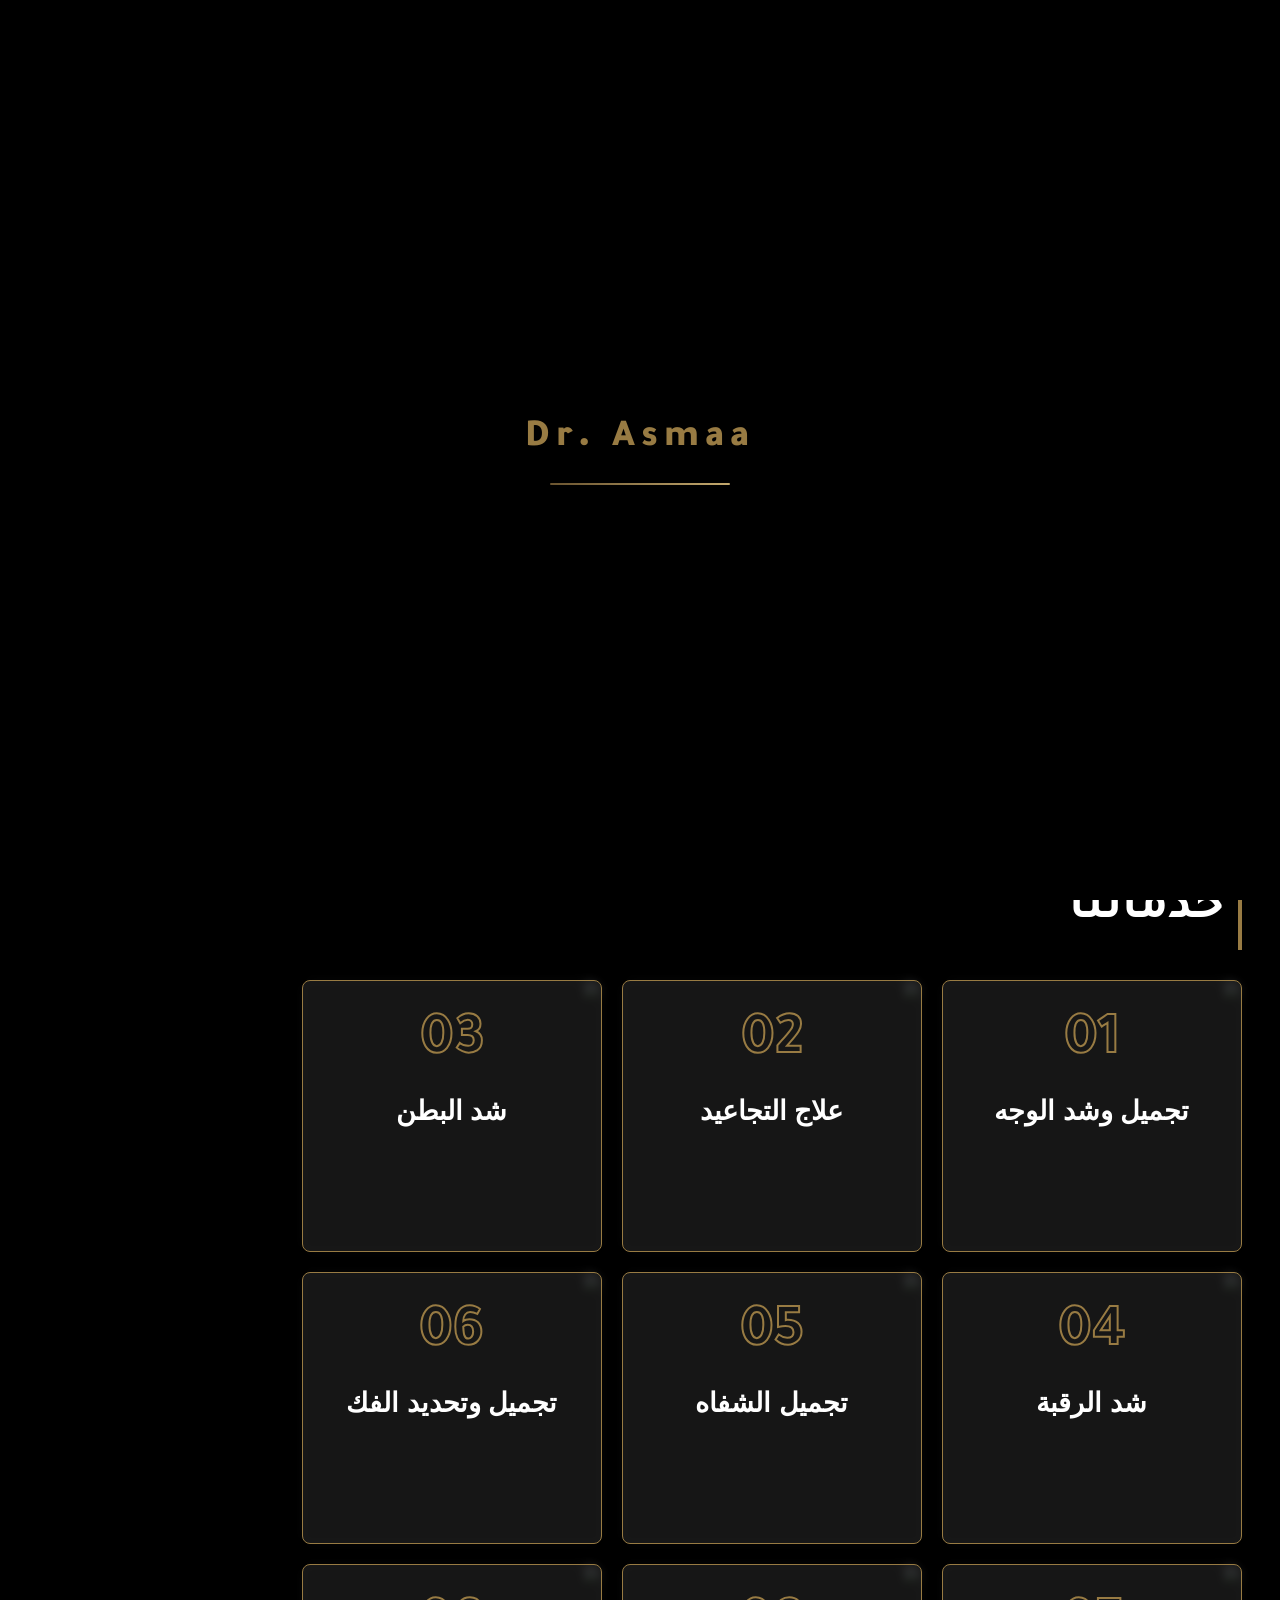
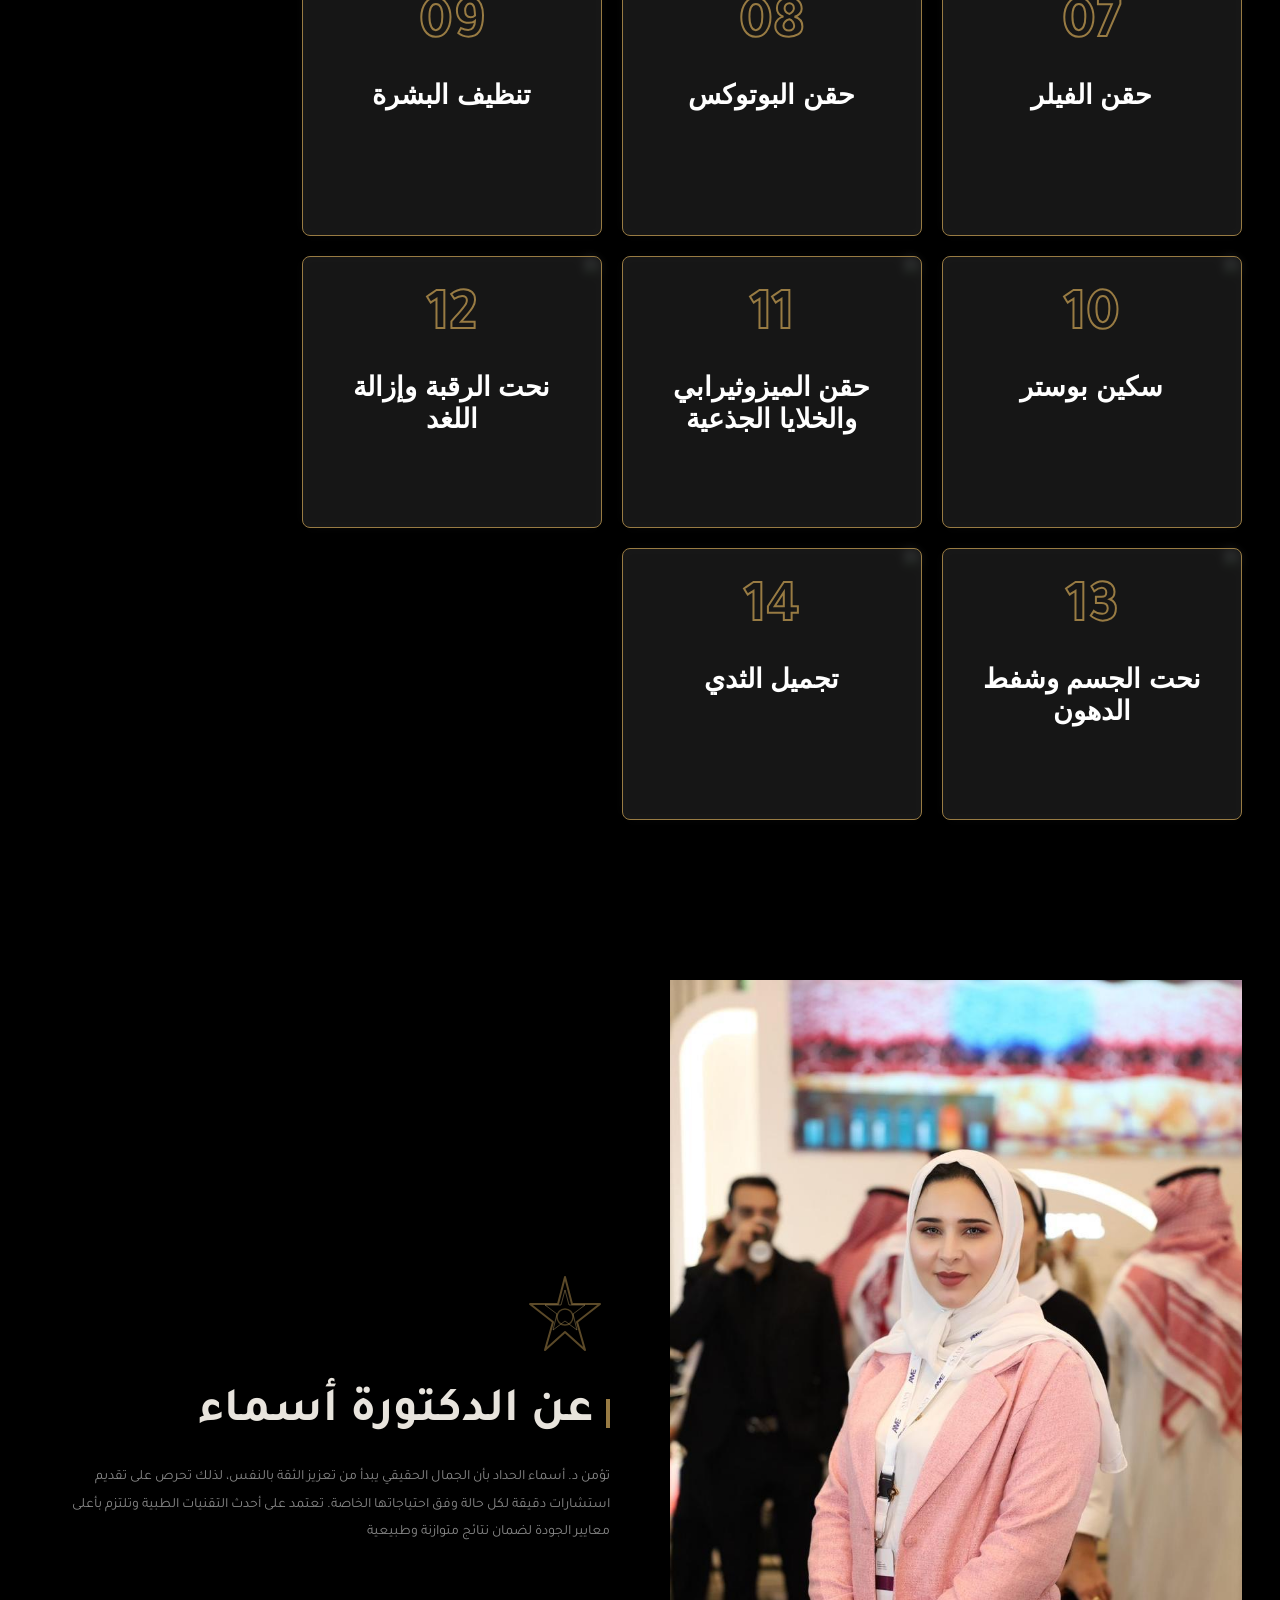
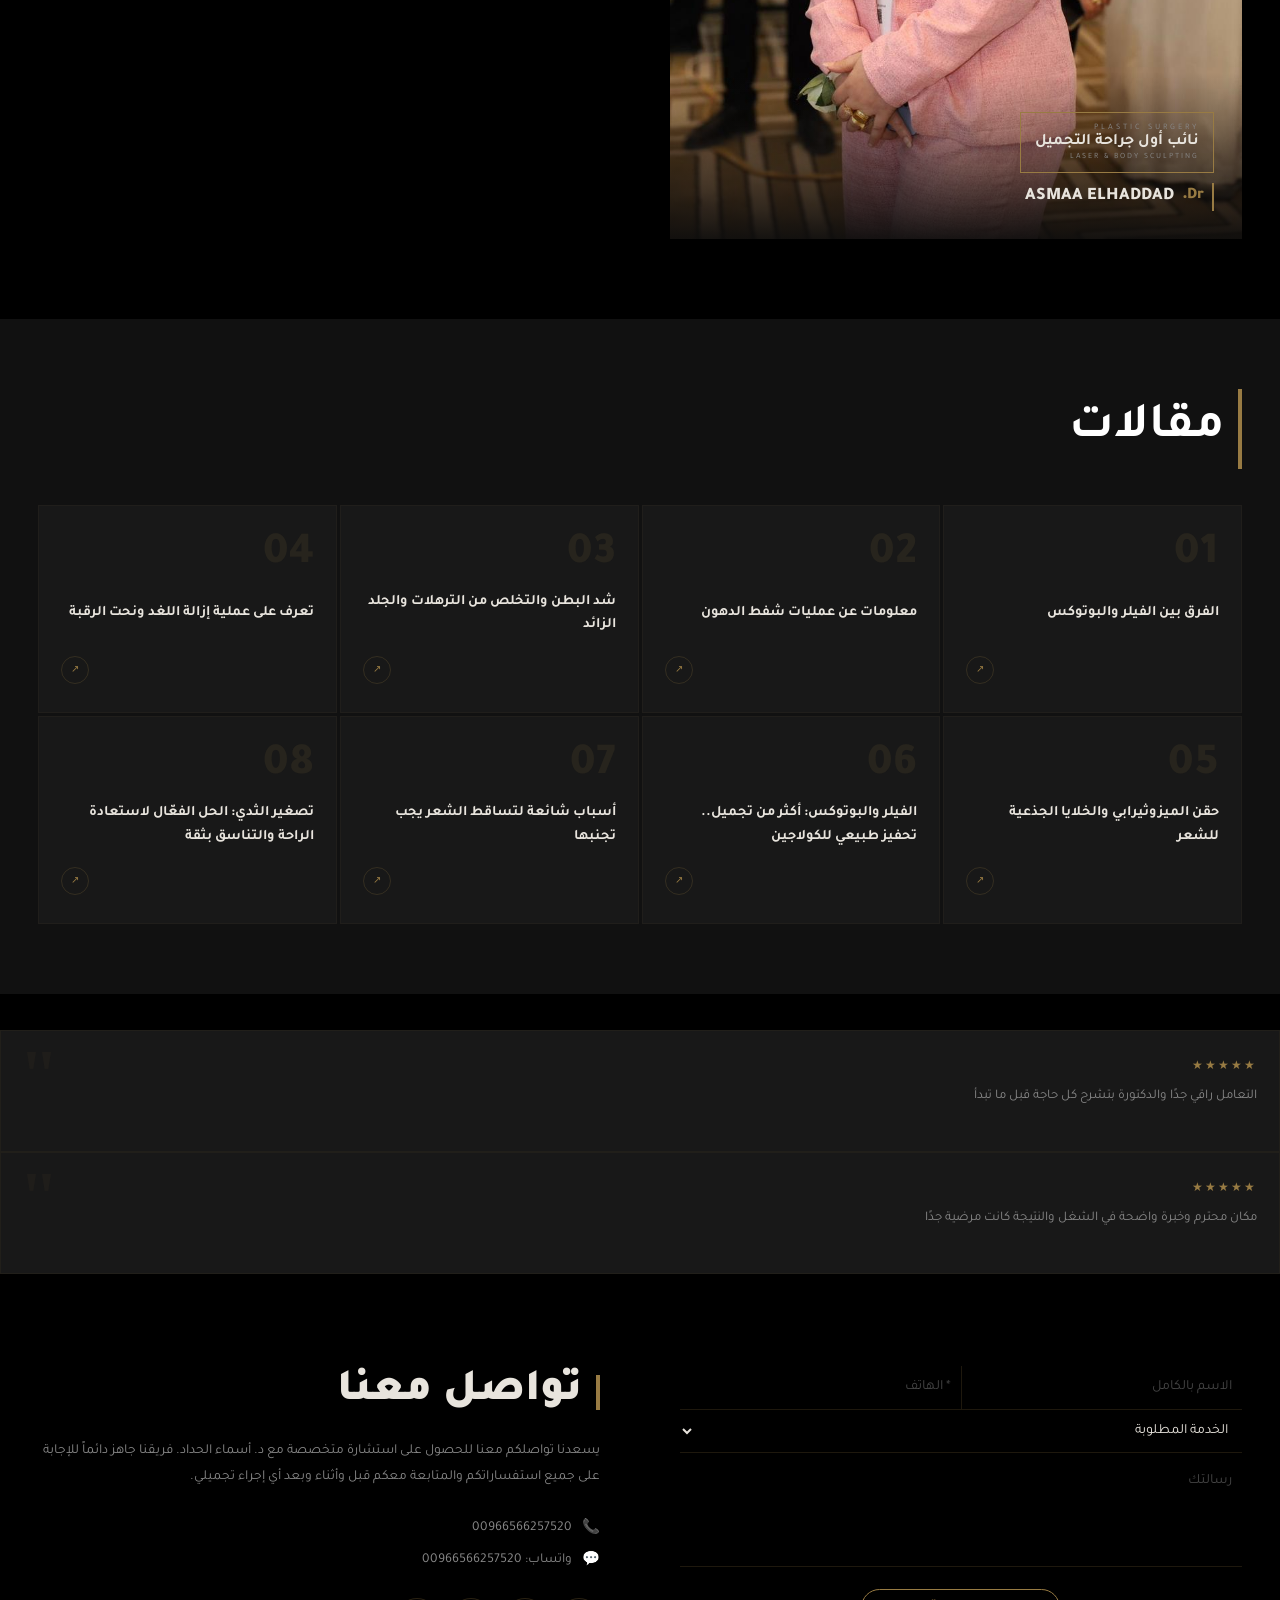
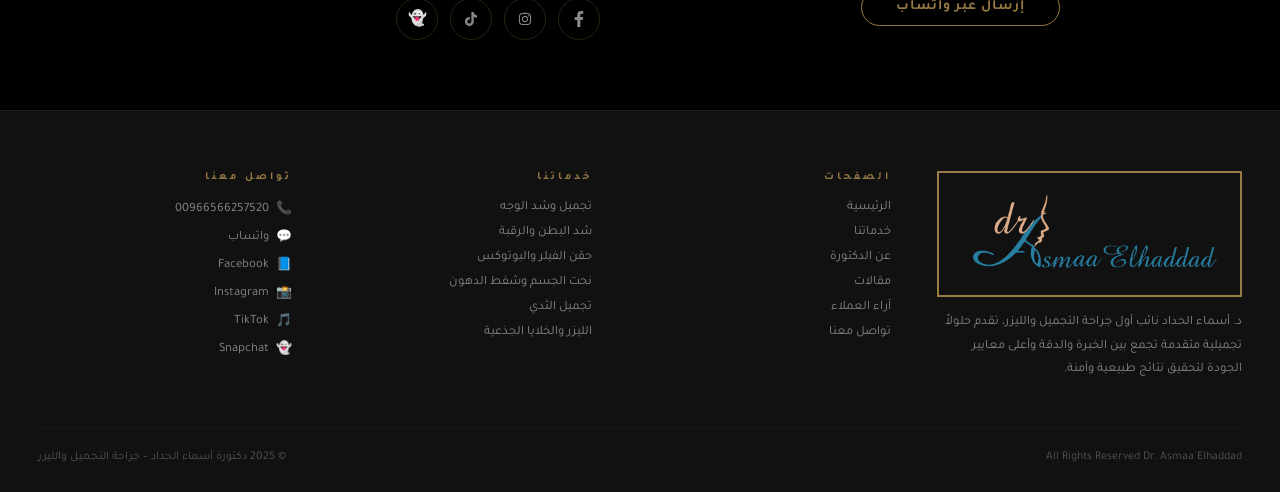
==== 2/index.html @ 7eb25da1 "h" ====
<!doctype html>
<html dir="rtl" lang="ar">
  <head>
    <meta charset="UTF-8" />
    <meta name="viewport" content="width=device-width, initial-scale=1" />
    <title>دكتورة أسماء الحداد – نائب أول جراحة التجميل والليزر</title>
    <link
      href="https://fonts.googleapis.com/css2?family=Tajawal:wght@300;400;500;700;800;900&display=swap"
      rel="stylesheet"
    />
    <link rel="stylesheet" href="style.css">
    <link rel="stylesheet" href="https://cdnjs.cloudflare.com/ajax/libs/Swiper/11.0.5/swiper-bundle.css" integrity="sha512-pmAAV1X4Nh5jA9m+jcvwJXFQvCBi3T17aZ1KWkqXr7g/O2YMvO8rfaa5ETWDuBvRq6fbDjlw4jHL44jNTScaKg==" crossorigin="anonymous" referrerpolicy="no-referrer" />
  </head>
  <body>
    <!-- PRELOADER -->
    <div id="preloader">
      <div class="pre-logo">Dr. Asmaa</div>
      <div class="pre-bar"><span></span></div>
    </div>

    <!-- CURSOR -->
    <div class="cur" id="cur"></div>
    <div class="cur-ring" id="crng"></div>

    <!-- POPUP -->
    <div class="pop-ov" id="popOv">
      <div class="pop-box">
        <button class="pop-x" id="popX">✕</button>
        <h3>تواصل معنا</h3>
        <div class="pop-form">
          <input type="text" placeholder="الاسم بالكامل *" />
          <input type="tel" placeholder="رقم الهاتف *" />
          <input type="email" placeholder="البريد الإلكتروني" />
          <select>
            <option value="" disabled selected>الخدمة المطلوبة</option>
            <option>تجميل وشد الوجه</option>
            <option>حقن الفيلر</option>
            <option>حقن البوتوكس</option>
            <option>شد البطن</option>
            <option>نحت الجسم وشفط الدهون</option>
            <option>تجميل الثدي</option>
            <option>أخرى</option>
          </select>
          <textarea placeholder="رسالتك..."></textarea>
          <button onclick="sendToWhatsApp()">إرسال عبر واتساب</button>
        </div>
      </div>
    </div>

    <!-- SIDE BUTTONS -->
    <div class="side-btns">
      <div
        class="side-btn"
        id="openPop"
        title="تواصل معنا"
        style="font-size: 1.1rem"
      >
        ✉
      </div>
      <a
        class="side-btn"
        href="https://wa.me/00966566257520"
        target="_blank"
        title="واتساب"
      >
        <svg width="18" height="18" fill="#987b43" viewBox="0 0 448 512">
          <path
            d="M380.9 97.1C339 55.1 283.2 32 223.9 32c-122.4 0-222 99.6-222 222 0 39.1 10.2 77.3 29.6 111L0 480l117.7-30.9c32.4 17.7 68.9 27 106.1 27h.1c122.3 0 224.1-99.6 224.1-222 0-59.3-25.2-115-67.1-157zm-157 341.6c-33.2 0-65.7-8.9-94-25.7l-6.7-4-69.8 18.3L72 359.2l-4.4-7c-18.5-29.4-28.2-63.3-28.2-98.2 0-101.7 82.8-184.5 184.6-184.5 49.3 0 95.6 19.2 130.4 54.1 34.8 34.9 56.2 81.2 56.1 130.5 0 101.8-84.9 184.6-186.6 184.6zm101.2-138.2c-5.5-2.8-32.8-16.2-37.9-18-5.1-1.9-8.8-2.8-12.5 2.8-3.7 5.6-14.3 18-17.6 21.8-3.2 3.7-6.5 4.2-12 1.4-32.6-16.3-54-29.1-75.5-66-5.7-9.8 5.7-9.1 16.3-30.3 1.8-3.7.9-6.9-.5-9.7-1.4-2.8-12.5-30.1-17.1-41.2-4.5-10.8-9.1-9.3-12.5-9.5-3.2-.2-6.9-.2-10.6-.2-3.7 0-9.7 1.4-14.8 6.9-5.1 5.6-19.4 19-19.4 46.3 0 27.3 19.9 53.7 22.6 57.4 2.8 3.7 39.1 59.7 94.8 83.8 35.2 15.2 49 16.5 66.6 13.9 10.7-1.6 32.8-13.4 37.4-26.4 4.6-13 4.6-24.1 3.2-26.4-1.3-2.5-5-3.9-10.5-6.6z"
          />
        </svg>
      </a>
      <a class="side-btn" href="tel:00966566257520" title="اتصل">
        <svg width="16" height="16" fill="#987b43" viewBox="0 0 512 512">
          <path
            d="M497.39 361.8l-112-48a24 24 0 0 0-28 6.9l-49.6 60.6A370.66 370.66 0 0 1 130.6 204.11l60.6-49.6a23.94 23.94 0 0 0 6.9-28l-48-112A24.16 24.16 0 0 0 122.6.61l-104 24A24 24 0 0 0 0 48c0 256.5 207.9 464 464 464a24 24 0 0 0 23.4-18.6l24-104a24.29 24.29 0 0 0-14.01-27.6z"
          />
        </svg>
      </a>
    </div>

    <!-- HEADER -->
    <header id="hdr">
      <div class="hdr-logo">
        <div style="font-size: 1.4rem; color: var(--gold); margin-left: 4px">
          ✦
        </div>
        <div class="hdr-logo-text">
     <img src="../assets/logo.png" alt="">
        </div>
      </div>
      <nav>
        <a href="#home" class="active">الرئيسية</a>
        <a href="#services">خدماتنا</a>
        <a href="#about">عن الدكتورة</a>
        <a href="#articles">مقالات</a>
        <a href="#reviews">آراء العملاء</a>
        <a href="#contact">تواصل معنا</a>
      </nav>
      <div class="hamburger" id="hbg"><span></span><span></span></div>
    </header>

    <div class="mobile-nav" id="mnav">
      <a href="#home">الرئيسية</a>
      <a href="#services">خدماتنا</a>
      <a href="#about">عن الدكتورة</a>
      <a href="#articles">مقالات</a>
      <a href="#reviews">آراء العملاء</a>
      <a href="#contact">تواصل معنا</a>
    </div>

    <!-- ══ HERO ══ -->
    <section class="hero" id="home">
      <div class="hero-watermark">Dr. Asmaa</div>
      <div class="hero-line" id="hLine">
        <svg viewBox="0 0 800 500" preserveAspectRatio="none">
          <path class="h-line" d="M800,0 L0,500" />
        </svg>
      </div>
      <div class="hero-content">
        <div class="hero-right">
          <h1>
            <span class="dr-small">دكتورة</span>
            أسماءالحداد
          </h1>
          <!-- <div class="hero-title">نائب أول جراحة التجميل والليزر</div> -->
        </div>
        <div class="hero-img-wrap">
          <div class="hero-icon">
            <!-- <img
              src="https://images.unsplash.com/photo-1559839734-2b71ea197ec2?w=500&q=80"
              alt=""
            /> -->
          </div>
        </div>
        <div class="hero-left">
          <div class="hero-bracket">
            <p>
              د. أسماء الحداد نائب أول جراحة التجميل تقدم حلول تجميلية متقدمة
              تجمع بين الخبرة والدقة. متخصصة في الليزر ونحت الجسم وعلاج الحروق
              وحقن الفيلر والبوتوكس لتحقيق نتائج طبيعية وآمنة.
            </p>
          </div>
        </div>
      </div>
      <!-- <div class="hero-svc-label">خدماتنا</div> -->
    </section>

    <!-- WAVE -->
    
    <div class="wave-sec" id="waveSec">
      <svg
        viewBox="0 0 1400 130"
        preserveAspectRatio="none"
        xmlns="http://www.w3.org/2000/svg"
      >
        <defs>
          <linearGradient id="wg" x1="0%" y1="0%" x2="100%" y2="0%">
            <stop offset="0%" stop-color="#6b5530" />
            <stop offset="50%" stop-color="#987b43" />
            <stop offset="100%" stop-color="#c4a96e" />
          </linearGradient>
        </defs>
        <path
          class="wp"
          d="M0,65 C200,15 350,115 560,65 C770,15 900,115 1120,65 C1280,25 1360,85 1400,65"
        />
      </svg>
    </div>
    <!-- ══ SERVICES ══ -->
    <section class="svc-section" id="services">
      <div style="max-width: 1300px; margin: 0 auto">
        <div class="sec-head rev">
          <h2>خدماتنا</h2>
          <div class="gold-bar4"></div>
        </div>

         
      <div class="cards">

  <div class="card">
    <div class="card-front">
      <h1>01</h1>
      <h3>تجميل وشد الوجه</h3>
    </div>
    <div class="card-back">
      <img src="https://images.unsplash.com/photo-1571019613454-1cb2f99b2d8b?w=400&q=80" class="card-back" alt="">
    </div>
  </div>

  <div class="card">
    <div class="card-front">
      <h1>02</h1>
      <h3>علاج التجاعيد</h3>
    </div>
    <div class="card-back">
      <img src="https://images.unsplash.com/photo-1571019613454-1cb2f99b2d8b?w=400&q=80" class="card-back" alt="">
    </div>
  </div>

  <div class="card">
    <div class="card-front">
      <h1>03</h1>
      <h3>شد البطن</h3>
    </div>
    <div class="card-back">
      <img src="https://images.unsplash.com/photo-1571019613454-1cb2f99b2d8b?w=400&q=80" class="card-back" alt="">
    </div>
  </div>

  <div class="card">
    <div class="card-front">
      <h1>04</h1>
      <h3>شد الرقبة</h3>
    </div>
    <div class="card-back">
      <img src="https://images.unsplash.com/photo-1571019613454-1cb2f99b2d8b?w=400&q=80"  class="card-back"alt="">
    </div>
  </div>

  <div class="card">
    <div class="card-front">
      <h1>05</h1>
      <h3>تجميل الشفاه</h3>
    </div>
    <div class="card-back">
      <img src="https://images.unsplash.com/photo-1571019613454-1cb2f99b2d8b?w=400&q=80" class="card-back" alt="">
    </div>
  </div>

  <div class="card">
    <div class="card-front">
      <h1>06</h1>
      <h3>تجميل وتحديد الفك</h3>
    </div>
    <div class="card-back">
      <img src="https://images.unsplash.com/photo-1571019613454-1cb2f99b2d8b?w=400&q=80" class="card-back" alt="">
    </div>
  </div>

  <div class="card">
    <div class="card-front">
      <h1>07</h1>
      <h3>حقن الفيلر</h3>
    </div>
    <div class="card-back">
      <img src="https://images.unsplash.com/photo-1571019613454-1cb2f99b2d8b?w=400&q=80" class="card-back" alt="">
    </div>
  </div>

  <div class="card">
    <div class="card-front">
      <h1>08</h1>
      <h3>حقن البوتوكس</h3>
    </div>
    <div class="card-back">
      <img src="https://images.unsplash.com/photo-1571019613454-1cb2f99b2d8b?w=400&q=80" class="card-back" alt="">
    </div>
  </div>

  <div class="card">
    <div class="card-front">
      <h1>09</h1>
      <h3>تنظيف البشرة</h3>
    </div>
    <div class="card-back">
      <img src="https://images.unsplash.com/photo-1571019613454-1cb2f99b2d8b?w=400&q=80" class="card-back" alt="">
    </div>
  </div>

  <div class="card">
    <div class="card-front">
      <h1>10</h1>
      <h3>سكين بوستر</h3>
    </div>
    <div class="card-back">
      <img src="https://images.unsplash.com/photo-1571019613454-1cb2f99b2d8b?w=400&q=80"  class="card-back"alt="">
    </div>
  </div>

  <div class="card">
    <div class="card-front">
      <h1>11</h1>
      <h3>حقن الميزوثيرابي والخلايا الجذعية</h3>
    </div>
    <div class="card-back">
      <img src="https://images.unsplash.com/photo-1571019613454-1cb2f99b2d8b?w=400&q=80" class="card-back" alt="">
    </div>
  </div>

  <div class="card">
    <div class="card-front">
      <h1>12</h1>
      <h3>نحت الرقبة وإزالة اللغد</h3>
    </div>
    <div class="card-back">
      <img src="https://images.unsplash.com/photo-1571019613454-1cb2f99b2d8b?w=400&q=80" class="card-back" alt="">
    </div>
  </div>

  <div class="card">
    <div class="card-front">
      <h1>13</h1>
      <h3>نحت الجسم وشفط الدهون</h3>
    </div>
    <div class="card-back">
      <img src="https://images.unsplash.com/photo-1571019613454-1cb2f99b2d8b?w=400&q=80" class="card-back" alt="">
    </div>
  </div>

  <div class="card">
    <div class="card-front">
      <h1>14</h1>
      <h3>تجميل الثدي</h3>
    </div>
    <div class="card-back">
      <img src="https://images.unsplash.com/photo-1571019613454-1cb2f99b2d8b?w=400&q=80" class="card-back" alt="">
    </div>
  </div>

</div>
      </div>
    </section>

    <!-- ══ ABOUT ══ -->
    <section class="about-sec" id="about">
      <div class="about-in">
        <div class="about-img rev-l">
          <div
            style="
              min-height: 480px;
              display: flex;
              align-items: center;
              justify-content: center;
              position: relative;
              overflow: hidden;
            "
          >
            <!-- Decorative background -->
            <img src="../assets/about.jpeg" alt="">
          </div>
          <div class="about-badge">
            <div class="about-badge-box">
              <div class="b1">PLASTIC SURGERY</div>
              <div class="b2">نائب أول جراحة التجميل</div>
              <div class="b3">LASER & BODY SCULPTING</div>
            </div>
            <div class="dr-badge">
              <div class="bar"></div>
              <div class="dr">Dr.</div>
              <div class="nm">ASMAA ELHADDAD</div>
            </div>
          </div>
        </div>

        <div class="about-r rev-r">
          <!-- Decorative beauty icon -->
          <div class="beauty-icon">
            <svg viewBox="0 0 90 90" xmlns="http://www.w3.org/2000/svg">
              <polygon
                points="45,5 52,32 80,32 57,50 65,78 45,60 25,78 33,50 10,32 38,32"
                fill="none"
                stroke="#987b43"
                stroke-width="2"
                stroke-linejoin="round"
                opacity=".6"
              />
              <polygon
                points="45,18 49,33 65,33 53,42 57,58 45,49 33,58 37,42 25,33 41,33"
                fill="none"
                stroke="#c4a96e"
                stroke-width="1"
                stroke-linejoin="round"
                opacity=".4"
              />
              <circle
                cx="45"
                cy="45"
                r="8"
                fill="none"
                stroke="#987b43"
                stroke-width="1.5"
                opacity=".5"
              />
            </svg>
          </div>
          <div class="about-head">
            <div class="bar"></div>
            <h2>عن الدكتورة أسماء</h2>
          </div>
          <p class="about-txt">
            تؤمن د. أسماء الحداد بأن الجمال الحقيقي يبدأ من تعزيز الثقة بالنفس، لذلك تحرص على تقديم استشارات دقيقة لكل حالة وفق احتياجاتها الخاصة. تعتمد على أحدث التقنيات الطبية وتلتزم بأعلى معايير الجودة لضمان نتائج متوازنة وطبيعية
          </p>
        </div>
      </div>
    </section>

    <!-- ══ ARTICLES ══ -->
    <section class="articles-sec" id="articles">
      <div class="articles-in">
        <div class="sec-head rev">
          <h2>مقالات</h2>
          <div class="gold-bar4"></div>
        </div>
        <div class="articles-grid">
          <div class="art-c rev" data-d="1">
            <div class="art-num">01</div>
            <div class="art-title">الفرق بين الفيلر والبوتوكس</div>
            <div class="art-arr"><span>↗</span></div>
          </div>

          <div class="art-c rev" data-d="2">
            <div class="art-num">02</div>
            <div class="art-title">معلومات عن عمليات شفط الدهون</div>
            <div class="art-arr"><span>↗</span></div>
          </div>

          <div class="art-c rev" data-d="3">
            <div class="art-num">03</div>
            <div class="art-title">
              شد البطن والتخلص من الترهلات والجلد الزائد
            </div>
            <div class="art-arr"><span>↗</span></div>
          </div>

          <div class="art-c rev" data-d="4">
            <div class="art-num">04</div>
            <div class="art-title">تعرف على عملية إزالة اللغد ونحت الرقبة</div>
            <div class="art-arr"><span>↗</span></div>
          </div>

          <div class="art-c rev" data-d="1">
            <div class="art-num">05</div>
            <div class="art-title">حقن الميزوثيرابي والخلايا الجذعية للشعر</div>
            <div class="art-arr"><span>↗</span></div>
          </div>

          <div class="art-c rev" data-d="2">
            <div class="art-num">06</div>
            <div class="art-title">
              الفيلر والبوتوكس: أكثر من تجميل.. تحفيز طبيعي للكولاجين
            </div>
            <div class="art-arr"><span>↗</span></div>
          </div>

          <div class="art-c rev" data-d="3">
            <div class="art-num">07</div>
            <div class="art-title">أسباب شائعة لتساقط الشعر يجب تجنبها</div>
            <div class="art-arr"><span>↗</span></div>
          </div>

          <div class="art-c rev" data-d="4">
            <div class="art-num">08</div>
            <div class="art-title">
              تصغير الثدي: الحل الفعّال لاستعادة الراحة والتناسق بثقة
            </div>
            <div class="art-arr"><span>↗</span></div>
          </div>
        </div>
      </div>
    </section>
<div class="swiper testi-slider" id="testiSl">
  <div class="swiper-wrapper">

    <div class="swiper-slide">
      <div class="testi-c">
        <div class="stars">★★★★★</div>
        <p class="testi-txt">التعامل راقي جدًا والدكتورة بتشرح كل حاجة قبل ما تبدأ</p>
      </div>
    </div>

    <div class="swiper-slide">
      <div class="testi-c">
        <div class="stars">★★★★★</div>
        <p class="testi-txt">مكان محترم وخبرة واضحة في الشغل والنتيجة كانت مرضية جدًا</p>
      </div>
    </div>

    <!-- بقية الـ slides نفس الـ pattern -->

  </div>

  <!-- Dots بتاعت Swiper بدل الـ dots اليدوية -->
  <div class="swiper-pagination testi-dots"></div>
</div>

    <!-- ══ TESTIMONIALS ══ -->
    <!-- <section class="testi-sec" id="reviews">
      <div class="testi-wrap">
        <div class="sec-head rev">
          <h2>آراء العملاء</h2>
          <div class="gold-bar4"></div>
        </div>
        <div class="testi-slider" id="testiSl">
          <div class="testi-c">
            <div class="stars">★★★★★</div>
            <p class="testi-txt">
              التعامل راقي جدًا والدكتورة بتشرح كل حاجة قبل ما تبدأ
            </p>
          </div>

          <div class="testi-c">
            <div class="stars">★★★★★</div>
            <p class="testi-txt">
              مكان محترم وخبرة واضحة في الشغل والنتيجة كانت مرضية جدًا
            </p>
          </div>

          <div class="testi-c">
            <div class="stars">★★★★★</div>
            <p class="testi-txt">
              فريق العمل متعاون جدًا والمتابعة بعد الجلسة كانت ممتازة
            </p>
          </div>

          <div class="testi-c">
            <div class="stars">★★★★★</div>
            <p class="testi-txt">
              أمان وثقة كبيرة أثناء الإجراء وده فرق معايا جدًا
            </p>
          </div>

          <div class="testi-c">
            <div class="stars">★★★★★</div>
            <p class="testi-txt">
              من أفضل الأماكن اللي جربتها من ناحية النظافة والاهتمام بالتفاصيل
            </p>
          </div>

          <div class="testi-c">
            <div class="stars">★★★★★</div>
            <p class="testi-txt">
              كنت متوترة بالبداية، بس الدكتورة طمنتني وفعلاً النتيجة طلعت أحلى
              مما توقعت
            </p>
          </div>

          <div class="testi-c">
            <div class="stars">★★★★★</div>
            <p class="testi-txt">
              اهتمامهم بالتفاصيل الصغيرة، حتى بعد الجلسة تابعوا معي
            </p>
          </div>

          <div class="testi-c">
            <div class="stars">★★★★★</div>
            <p class="testi-txt">
              شفط الدهون فرق معايا في شكل جسمي وثقتي بنفسي
            </p>
          </div>

          <div class="testi-c">
            <div class="stars">★★★★★</div>
            <p class="testi-txt">الدكتورة شاطرة جدا وتهتم بادق التفاصيل</p>
          </div>

          <div class="testi-c">
            <div class="stars">★★★★★</div>
            <p class="testi-txt">
              اشكر دكتورة اسماء وفريقها واتمنى لهم النجاح والتوفيق
            </p>
          </div>

          <div class="testi-c">
            <div class="stars">★★★★★</div>
            <p class="testi-txt">أفضل عيادة تجميل في السعودية</p>
          </div>

          <div class="testi-c">
            <div class="stars">★★★★★</div>
            <p class="testi-txt">
              كنت اخاف من حقن الفيلر لكن الدكتورة ممتاز كل شي اكثر من رائع
            </p>
          </div>

          <div class="testi-c">
            <div class="stars">★★★★★</div>
            <p class="testi-txt">
              شكرا جدا لاختى الدكتورة أسماء واتمنى لها مزيدا من النجاح والتقدم
            </p>
          </div>

          <div class="testi-c">
            <div class="stars">★★★★★</div>
            <p class="testi-txt">
              سويت شد وجه وعلاج تجاعيد، والنتيجة كانت مره طبيعية ووجهي صار مشدود
              بدون مبالغة
            </p>
          </div>

          <div class="testi-c">
            <div class="stars">★★★★★</div>
            <p class="testi-txt">
              شد الرقبة عطاني مظهر أصغر بالعمر بشكل ملحوظ شكرا دكتوره
            </p>
          </div>

          <div class="testi-c">
            <div class="stars">★★★★★</div>
            <p class="testi-txt">
              أكثر شيء عجبني إنهم يركزون على النتيجة الطبيعية
            </p>
          </div>
        </div>
        <div class="testi-dots">
          <div class="dot on"></div>
          <div class="dot"></div>
          <div class="dot"></div>
          <div class="dot"></div>
          <div class="dot"></div>
        </div>
      </div>
    </section> -->

    <!-- ══ CONTACT ══ -->
    <section class="contact-sec" id="contact">
      <div class="contact-in">
        <!-- Form -->
        <div class="rev-l">
          <div class="cf">
            <div class="cf-row">
              <div
                class="cf-f"
                style="border-left: 1px solid rgba(152, 123, 67, 0.2)"
              >
                <input type="text" id="cfName" placeholder="الاسم بالكامل" />
              </div>
              <div class="cf-f">
                <input type="tel" id="cfPhone" placeholder="الهاتف *" />
              </div>
            </div>
            <div class="cf-f full">
              <select id="cfService">
                <option value="" disabled selected>الخدمة المطلوبة</option>
                <option>تجميل وشد الوجه</option>
                <option>علاج التجاعيد</option>
                <option>شد البطن</option>
                <option>شد الرقبة</option>
                <option>تجميل الشفاه</option>
                <option>تجميل وتحديد الفك</option>
                <option>حقن الفيلر</option>
                <option>حقن البوتوكس</option>
                <option>تنظيف البشرة / سكين بوستر</option>
                <option>حقن الميزوثيرابي والخلايا الجذعية</option>
                <option>نحت الرقبة وإزالة اللغد</option>
                <option>نحت الجسم وشفط الدهون</option>
                <option>تجميل الثدي</option>
                <option>أخرى</option>
              </select>
            </div>
            <div class="cf-f full" style="padding: 14px 0">
              <textarea id="cfMsg" placeholder="رسالتك"></textarea>
            </div>
            <div class="cf-submit">
              <button class="cf-btn" onclick="sendToWhatsApp()">
                إرسال عبر واتساب
              </button>
            </div>
          </div>
        </div>

        <!-- Info -->
        <div class="contact-r rev-r">
          <h2>
            <span class="bar"></span>
            تواصل معنا
          </h2>
          <p>
            يسعدنا تواصلكم معنا للحصول على استشارة متخصصة مع د. أسماء الحداد.
            فريقنا جاهز دائماً للإجابة على جميع استفساراتكم والمتابعة معكم قبل
            وأثناء وبعد أي إجراء تجميلي.
          </p>
          <div class="contact-info">
            <div class="contact-info-item">
              <span class="ci-icon">📞</span>
              <a href="tel:00966566257520" style="color: var(--muted)"
                >00966566257520</a
              >
            </div>
            <div class="contact-info-item">
              <span class="ci-icon">💬</span>
              <a
                href="https://wa.me/00966566257520"
                target="_blank"
                style="color: var(--muted)"
                >واتساب: 00966566257520</a
              >
            </div>
          </div>
          <div class="soc-circles">
            <!-- Facebook -->
            <a
              class="soc"
              href="https://www.facebook.com/DrAsmaaElhaddad"
              target="_blank"
              title="Facebook"
            >
              <svg
                width="10"
                height="16"
                fill="currentColor"
                viewBox="0 0 320 512"
              >
                <path
                  d="M279.14 288l14.22-92.66h-88.91v-60.13c0-25.35 12.42-50.06 52.24-50.06h40.42V6.26S260.43 0 225.36 0c-73.22 0-121.08 44.38-121.08 124.72v70.62H22.89V288h81.39v224h100.17V288z"
                />
              </svg>
            </a>
            <!-- Instagram -->
            <a
              class="soc"
              href="https://www.instagram.com/dr.asmaaelhaddad/"
              target="_blank"
              title="Instagram"
            >
              <svg
                width="14"
                height="14"
                fill="currentColor"
                viewBox="0 0 448 512"
              >
                <path
                  d="M224.1 141c-63.6 0-114.9 51.3-114.9 114.9s51.3 114.9 114.9 114.9S339 319.5 339 255.9 287.7 141 224.1 141zm0 189.6c-41.1 0-74.7-33.5-74.7-74.7s33.5-74.7 74.7-74.7 74.7 33.5 74.7 74.7-33.6 74.7-74.7 74.7zm146.4-194.3c0 14.9-12 26.8-26.8 26.8-14.9 0-26.8-12-26.8-26.8s12-26.8 26.8-26.8 26.8 12 26.8 26.8zm76.1 27.2c-1.7-35.9-9.9-67.7-36.2-93.9-26.2-26.2-58-34.4-93.9-36.2-37-2.1-147.9-2.1-184.9 0-35.8 1.7-67.6 9.9-93.9 36.1s-34.4 58-36.2 93.9c-2.1 37-2.1 147.9 0 184.9 1.7 35.9 9.9 67.7 36.2 93.9s58 34.4 93.9 36.2c37 2.1 147.9 2.1 184.9 0 35.9-1.7 67.7-9.9 93.9-36.2 26.2-26.2 34.4-58 36.2-93.9 2.1-37 2.1-147.8 0-184.8zM398.8 388c-7.8 19.6-22.9 34.7-42.6 42.6-29.5 11.7-99.5 9-132.1 9s-102.7 2.6-132.1-9c-19.6-7.8-34.7-22.9-42.6-42.6-11.7-29.5-9-99.5-9-132.1s-2.6-102.7 9-132.1c7.8-19.6 22.9-34.7 42.6-42.6 29.5-11.7 99.5-9 132.1-9s102.7-2.6 132.1 9c19.6 7.8 34.7 22.9 42.6 42.6 11.7 29.5 9 99.5 9 132.1s2.7 102.7-9 132.1z"
                />
              </svg>
            </a>
            <!-- TikTok -->
            <a
              class="soc"
              href="https://www.tiktok.com/@dr.asmaa.mohammed"
              target="_blank"
              title="TikTok"
            >
              <svg
                width="14"
                height="14"
                fill="currentColor"
                viewBox="0 0 448 512"
              >
                <path
                  d="M448,209.91a210.06,210.06,0,0,1-122.77-39.25V349.38A162.55,162.55,0,1,1,185,188.31V278.2a74.62,74.62,0,1,0,52.23,71.18V0l88,0a121.18,121.18,0,0,0,1.86,22.17h0A122.18,122.18,0,0,0,381,102.39a121.43,121.43,0,0,0,67,20.14Z"
                />
              </svg>
            </a>
            <!-- Snapchat -->
            <a
              class="soc"
              href="https://www.snapchat.com/@asmaa_091272"
              target="_blank"
              title="Snapchat"
              style="font-size: 0.95rem"
              >👻</a
            >
          </div>
        </div>
      </div>
    </section>

    <!-- ══ FOOTER ══ -->
    <footer>
      <div class="f-grid rev">
        <div>
          <div class="f-logo-box">
         <img src="../assets/logo.png" alt="">
          </div>
          <p class="f-brand-txt">
            د. أسماء الحداد نائب أول جراحة التجميل والليزر، تقدم حلولاً تجميلية
            متقدمة تجمع بين الخبرة والدقة وأعلى معايير الجودة لتحقيق نتائج
            طبيعية وآمنة.
          </p>
        </div>
        <div class="f-col">
          <h4>الصفحات</h4>
          <ul>
            <li><a href="#home">الرئيسية</a></li>
            <li><a href="#services">خدماتنا</a></li>
            <li><a href="#about">عن الدكتورة</a></li>
            <li><a href="#articles">مقالات</a></li>
            <li><a href="#reviews">آراء العملاء</a></li>
            <li><a href="#contact">تواصل معنا</a></li>
          </ul>
        </div>
        <div class="f-col">
          <h4>خدماتنا</h4>
          <ul>
            <li><a href="#services">تجميل وشد الوجه</a></li>
            <li><a href="#services">شد البطن والرقبة</a></li>
            <li><a href="#services">حقن الفيلر والبوتوكس</a></li>
            <li><a href="#services">نحت الجسم وشفط الدهون</a></li>
            <li><a href="#services">تجميل الثدي</a></li>
            <li><a href="#services">الليزر والخلايا الجذعية</a></li>
          </ul>
        </div>
        <div class="f-col">
          <h4>تواصل معنا</h4>
          <ul>
            <li>
              <span class="fi">📞</span
              ><a href="tel:00966566257520">00966566257520</a>
            </li>
            <li>
              <span class="fi">💬</span
              ><a href="https://wa.me/00966566257520" target="_blank">واتساب</a>
            </li>
            <li>
              <span class="fi">📘</span
              ><a
                href="https://www.facebook.com/DrAsmaaElhaddad"
                target="_blank"
                >Facebook</a
              >
            </li>
            <li>
              <span class="fi">📸</span
              ><a
                href="https://www.instagram.com/dr.asmaaelhaddad/"
                target="_blank"
                >Instagram</a
              >
            </li>
            <li>
              <span class="fi">🎵</span
              ><a
                href="https://www.tiktok.com/@dr.asmaa.mohammed"
                target="_blank"
                >TikTok</a
              >
            </li>
            <li>
              <span class="fi">👻</span
              ><a href="https://www.snapchat.com/@asmaa_091272" target="_blank"
                >Snapchat</a
              >
            </li>
          </ul>
        </div>
      </div>
      <div class="f-bottom">
        <span>All Rights Reserved Dr. Asmaa Elhaddad</span>
        <span>© 2025 دكتورة أسماء الحداد – جراحة التجميل والليزر</span>
      </div>
    </footer>
    <script>
  const testiSwiper = new Swiper('#testiSl', {
  slidesPerView: 3,           // عدد الكروت الظاهرة
  spaceBetween: 20,
  loop: true,                 // يلف من الآخر للأول
  autoplay: {
    delay: 0,
    disableOnInteraction: false,
  },
  pagination: {
    el: '.testi-dots',
    clickable: true,
    bulletClass: 'dot',           // يستخدم class الـ dot بتاعتك
    bulletActiveClass: 'on',      // نفس class الـ active بتاعتك
  },
  breakpoints: {
    640: { slidesPerView: 2 },    // موبايل كبير: 2 كروت
    1024: { slidesPerView: 3 },   // ديسكتوب: 3 كروت
  },
});
</script>
    <script>
      // PRELOADER
      window.addEventListener("load", () =>
        setTimeout(
          () => document.getElementById("preloader").classList.add("hide"),
          2000,
        ),
      );

      // CURSOR
      const cur = document.getElementById("cur"),
        crng = document.getElementById("crng");
      let cx = 0,
        cy = 0,
        rx = 0,
        ry = 0;
      document.addEventListener("mousemove", (e) => {
        cx = e.clientX;
        cy = e.clientY;
      });
      (function a() {
        cur.style.left = cx + "px";
        cur.style.top = cy + "px";
        rx += (cx - rx) * 0.13;
        ry += (cy - ry) * 0.13;
        crng.style.left = rx + "px";
        crng.style.top = ry + "px";
        requestAnimationFrame(a);
      })();

      // HEADER SCROLL
      const hdr = document.getElementById("hdr");
      window.addEventListener("scroll", () =>
        hdr.classList.toggle("scrolled", scrollY > 50),
      );

      // HAMBURGER
      const hbg = document.getElementById("hbg"),
        mnav = document.getElementById("mnav");
      hbg.addEventListener("click", () => {
        hbg.classList.toggle("open");
        mnav.classList.toggle("open");
      });
      mnav.querySelectorAll("a").forEach((a) =>
        a.addEventListener("click", () => {
          hbg.classList.remove("open");
          mnav.classList.remove("open");
        }),
      );

      // SCROLL OBSERVER
      const io = new IntersectionObserver(
        (e) =>
          e.forEach((x) => {
            if (x.isIntersecting) x.target.classList.add("in");
          }),
        { threshold: 0.14 },
      );
      document
        .querySelectorAll(".rev,.rev-l,.rev-r")
        .forEach((el) => io.observe(el));

      // WAVE ANIMATION
      const wIO = new IntersectionObserver(
        (e) =>
          e.forEach((x) => {
            x.isIntersecting
              ? x.target.classList.add("animate")
              : x.target.classList.remove("animate");
          }),
        { threshold: 0.3 },
      );
      const ws = document.getElementById("waveSec");
      if (ws) wIO.observe(ws);

      // HERO LINE
      setTimeout(() => {
        const hl = document.getElementById("hLine");
        if (hl) hl.classList.add("go");
      }, 1300);

      // POPUP
      const pov = document.getElementById("popOv");
      document
        .getElementById("openPop")
        .addEventListener("click", () => pov.classList.add("open"));
      document
        .getElementById("popX")
        .addEventListener("click", () => pov.classList.remove("open"));
      pov.addEventListener("click", (e) => {
        if (e.target === pov) pov.classList.remove("open");
      });
      document.addEventListener("keydown", (e) => {
        if (e.key === "Escape") pov.classList.remove("open");
      });

      // SMOOTH ANCHOR
      document.querySelectorAll('a[href^="#"]').forEach((a) =>
        a.addEventListener("click", (e) => {
          e.preventDefault();
          const t = document.querySelector(a.getAttribute("href"));
          if (t) t.scrollIntoView({ behavior: "smooth", block: "start" });
        }),
      );

      // WHATSAPP FORM
      function sendToWhatsApp() {
        const name = document.getElementById("cfName")?.value || "";
        const phone = document.getElementById("cfPhone")?.value || "";
        const service = document.getElementById("cfService")?.value || "";
        const msg = document.getElementById("cfMsg")?.value || "";
        if (!phone) {
          alert("برجاء إدخال رقم الهاتف");
          return;
        }
        const text = `مرحباً دكتورة أسماء،%0aالاسم: ${name}%0aالهاتف: ${phone}%0aالخدمة: ${service}%0aالرسالة: ${msg}`;
        window.open(`https://wa.me/00966566257520?text=${text}`, "_blank");
      }

      // ACTIVE NAV ON SCROLL
      const sections = document.querySelectorAll("section[id]");
      const navLinks = document.querySelectorAll('nav a[href^="#"]');
      window.addEventListener("scroll", () => {
        let current = "";
        sections.forEach((s) => {
          if (scrollY >= s.offsetTop - 120) current = s.id;
        });
        navLinks.forEach((a) => {
          a.classList.toggle(
            "active",
            a.getAttribute("href") === "#" + current,
          );
        });
      });
    </script>
    <script src="https://cdnjs.cloudflare.com/ajax/libs/Swiper/11.0.5/swiper-bundle.min.js" integrity="sha512-Ysw1DcK1P+uYLqprEAzNQJP+J4hTx4t/3X2nbVwszao8wD+9afLjBQYjz7Uk4ADP+Er++mJoScI42ueGtQOzEA==" crossorigin="anonymous" referrerpolicy="no-referrer"></script>
  </body>
</html>
---- 2/style.css ----
:root {
        --gold: #987B43;
        --gold2: #c4a96e;
        --gold3: #6b5530;
        --black: #000000;
        --dark: #111;
        --dark2: #181818;
        --dark3: #1e1e1e;
        --text: #e8e4dd;
        --muted: #888;
        --font: "Tajawal", sans-serif;
      }
      *,
      *::before,
      *::after {
        margin: 0;
        padding: 0;
        box-sizing: border-box;
      }
      html {
        scroll-behavior: smooth;
      }
      body {
        font-family: var(--font);
        background: var(--black);
        color: var(--text);
        overflow-x: hidden;
        direction: rtl;
      }
      a {
        text-decoration: none;
        color: inherit;
      }
      img {
        max-width: 100%;
        display: block;
      }
      ul {
        list-style: none;
      }
      ::-webkit-scrollbar {
        width: 4px;
      }
      ::-webkit-scrollbar-track {
        background: var(--dark);
      }
      ::-webkit-scrollbar-thumb {
        background: var(--gold);
        border-radius: 2px;
      }

      /* PRELOADER */
      #preloader {
        position: fixed;
        inset: 0;
        background: var(--black);
        z-index: 99999;
        display: flex;
        align-items: center;
        justify-content: center;
        flex-direction: column;
        gap: 20px;
        transition:
          opacity 0.7s ease,
          visibility 0.7s ease;
      }
      #preloader.hide {
        opacity: 0;
        visibility: hidden;
      }
      .pre-logo {
        font-size: 2.4rem;
        font-weight: 900;
        color: var(--gold);
        letter-spacing: 6px;
      }
      .pre-bar {
        width: 180px;
        height: 2px;
        background: #222;
        overflow: hidden;
        border-radius: 2px;
      }
      .pre-bar span {
        display: block;
        height: 100%;
        background: linear-gradient(90deg, var(--gold3), var(--gold2));
        animation: pload 1.8s ease forwards;
      }
      @keyframes pload {
        from {
          width: 0;
        }
        to {
          width: 100%;
        }
      }

      /* CURSOR */
      .cur {
        position: fixed;
        width: 10px;
        height: 10px;
        border-radius: 50%;
        background: var(--gold);
        pointer-events: none;
        z-index: 99998;
        transform: translate(-50%, -50%);
        mix-blend-mode: difference;
      }
      .cur-ring {
        position: fixed;
        width: 38px;
        height: 38px;
        border: 1px solid rgba(152, 123, 67, 0.5);
        border-radius: 50%;
        pointer-events: none;
        z-index: 99997;
        transform: translate(-50%, -50%);
      }
      @media (hover: none) {
        .cur,
        .cur-ring {
          display: none;
        }
      }

      /* HEADER */
      header {
        position: fixed;
        top: 0;
        width: 100%;
        z-index: 1000;
        display: flex;
        align-items: center;
        justify-content: space-between;
        padding: 0 3%;
        height: 70px;
        transition:
          background 0.4s,
          box-shadow 0.4s;
      }
      header.scrolled {
        background: rgba(13, 13, 13, 0.97);
        backdrop-filter: blur(12px);
        box-shadow: 0 2px 24px rgba(0, 0, 0, 0.6);
      }
      .hdr-logo {
        display: flex;
        align-items: center;
        border: 2px solid var(--gold);
        padding: 5px 10px;
        gap: 4px;
        position: absolute;
        top: 20%;
      }
      .hdr-logo-icon {
        font-size: 1.4rem;
        color: var(--gold);
      }
      .hdr-logo-text {
        height: 100%;
        width: 100%;
      }
      .hdr-logo-text img{
        height: 50px;
      }
     
      nav {
        display: flex;
        align-items: center;
        gap: 1.4rem;
        width: 100%;
        justify-content: center;
      }
      nav a {
        font-size:16px;
        font-weight:600;
        color: #987B43;
        transition: color 0.3s;
      }
      nav a:hover,
      nav a.active {
        color: white;
      }
      nav a.active {
        border-bottom: 1px solid var(--gold);
        padding-bottom: 2px;
      }
      .hamburger {
        display: none;
        flex-direction: column;
        gap: 5px;
        cursor: pointer;
        padding: 8px;
      }
      .hamburger span {
        display: block;
        height: 2px;
        background: var(--gold);
        border-radius: 2px;
        transition:
          transform 0.3s,
          width 0.3s;
      }
      .hamburger span:nth-child(1) {
        width: 16px;
      }
      .hamburger span:nth-child(2) {
        width: 28px;
      }
      .hamburger.open span:nth-child(1) {
        width: 28px;
        transform: translateY(7px) rotate(45deg);
      }
      .hamburger.open span:nth-child(2) {
        transform: translateY(-7px) rotate(-45deg);
      }
      .mobile-nav {
        position: fixed;
        inset: 0;
        top: 70px;
        background: rgba(13, 13, 13, 0.98);
        backdrop-filter: blur(20px);
        z-index: 999;
        display: flex;
        flex-direction: column;
        align-items: center;
        justify-content: center;
        gap: 2rem;
        transform: translateX(100%);
        transition: transform 0.4s cubic-bezier(0.4, 0, 0.2, 1);
      }
      .mobile-nav.open {
        transform: translateX(0);
      }
      .mobile-nav a {
        font-size: 1.3rem;
        font-weight: 600;
        color: var(--text);
      }
      .mobile-nav a:hover {
        color: var(--gold);
      }

      /* SIDE BUTTONS */
      .side-btns {
        position: fixed;
        left: 0;
        top: 50%;
        transform: translateY(-50%);
        z-index: 900;
        display: flex;
        flex-direction: column;
        gap: 2px;
      }
      .side-btn {
        width: 48px;
        height: 48px;
        background: rgba(20, 20, 20, 0.92);
        border: 1px solid rgba(152, 123, 67, 0.12);
        border-left: none;
        display: flex;
        align-items: center;
        justify-content: center;
        color: var(--muted);
        cursor: pointer;
        transition:
          color 0.3s,
          background 0.3s;
      }
      .side-btn:hover {
        color: var(--gold);
        background: rgba(152, 123, 67, 0.07);
      }

      /* HERO */
      .hero {
        position: relative;
        max-height: 80vh;
        background: var(--black);
        overflow: hidden;
        display: flex;
        align-items: center;
        padding-top: 10vh;
      }
      .hero-watermark {
        position: absolute;
        bottom: 0%;
        left: 50%;
        transform: translateX(-50%);
        font-size: clamp(5rem, 16vw, 14rem);
        font-weight: 900;
        font-style: italic;
        color: transparent;
        -webkit-text-stroke: 1px rgba(152, 123, 67, 0.12);
        white-space: nowrap;
        pointer-events: none;
        letter-spacing: -4px;
        z-index: 1;
        animation: fadeIn 0.9s 1.5s both;
      }
      .hero-content {
        position: relative;
        z-index: 3;
        width: 100%;
        max-width: 1425px;
        margin: 0 auto;
        padding: 60px 3%;
        display: grid;
        grid-template-columns: 1fr 3fr 1fr;
        align-items: center;
        gap: 0;
        min-height: calc(80vh - 70px);
      }
      .hero-right {
          display: flex;
    flex-direction: column;
    align-items: flex-start;
    text-align: right;
    padding-left: 20px;
    justify-content: flex-start;
    height: 100%;
      }
      .hero-right h1 {
        /* font-size: clamp(2.2rem, 4.5vw, 4rem); */
        /* font-weight: 900; */
        /* line-height: 1.1; */
        opacity: 0;
            font-family: Cairo;
    font-size: 50px;
    font-weight: 400;
        transform: translateX(40px);
        animation: slideR 0.9s 0.6s forwards;
            border-style: solid;
    border-width: 0px 4px 0px 0px;
    border-color: rgb(152, 123, 67);
    padding-right: 1rem;
      }
      .hero-right h1 .dr-small {
        /* font-size: clamp(1.2rem, 2.5vw, 2.2rem);
        font-weight: 300;
        color: var(--muted); */
        margin-bottom: 4px;
        display: block;
      }
      .hero-right .hero-title {
        font-size: clamp(0.85rem, 1.4vw, 1.1rem);
        font-weight: 500;
        color: var(--gold);
        letter-spacing: 1px;
        margin-top: 12px;
        opacity: 0;
        animation: fadeIn 0.9s 1s forwards;
      }
      .hero-img-wrap {
        height: 100%;
        position: relative;
        width: 100%;
        display: flex;
        justify-content: center;
        align-items: center;
        flex-shrink: 0;
        opacity: 0;
        animation: fadeIn 0.9s 0.3s forwards;
      }
      .hero-img-wrap .hero-icon {
        display: flex;
        width: 259px;
        align-items: flex-end;
        justify-content: center;
        /* object-fit: cover; */
        /* object-position: top; */
        filter: brightness(0.95) contrast(1.05);
        /* min-height: 500px; */
        overflow: hidden;
        background: radial-gradient(
          ellipse at 50% 30%,
          rgba(152, 123, 67, 0.08),
          transparent 70%
        );
        width: 441px;
    height: 543px;
        background:  url("../assets/hero-icon.png") 50% 50% / cover no-repeat transparent
      }
      .hero-img-wrap .hero-icon img {
        min-width: 200% !important;
        height: auto;
        object-fit: cover;
        object-position: top;
      }

      .hero-left {
        display: flex;
        flex-direction: column;
        justify-content: flex-end;
        height: 100%;
        opacity: 0;
        animation: slideL 0.9s 0.9s forwards;
        align-items: flex-end;
      }
      .hero-bracket {
        /* border:3px solid #987b43;
        border-top: none;
        border-right: none;
        padding: 18px 22px;
        max-width: 320px; */
        background-color: #000;
        position: relative;
           
      }
      .hero-bracket::before {
          content: "";
    position: absolute;
    width: 40px;
    height: 40px;
    border: 3px solid #987b43;
        left: -3px;
    z-index: -1;
    top: -3px;
      }
      .hero-bracket::after {
       content: "";
    position: absolute;
    width: 40px;
    height: 40px;
    border: 3px solid #987b43;
        right: -3px;
    z-index: -1;
    bottom: -3px;
      }
      .hero-bracket p {
        /* font-size: 0.88rem;
        line-height: 1.95;
        color: var(--muted); */
         /* font-family: Cairo !important;  */
    font-size: 16px;
    font-weight: 400;
    color: rgb(255, 255, 255);
    text-transform: none;
    text-decoration: none;
    letter-spacing: 0px;
    line-height: 34px;
    text-align: center;
    white-space: normal;
    overflow: visible;
      }
      .hero-svc-label {
        font-size: clamp(1.8rem, 3.5vw, 2.8rem);
        font-weight: 900;
        border-right: 4px solid var(--gold);
        padding-right: 14px;
        align-self: flex-end;
        opacity: 0;
        animation: slideL 0.9s 1.1s forwards;
        margin-top: auto;
        position: absolute;
        bottom: 40px;
        left: 3%;
      }

      /* hero diagonal line */
      .hero-line {
        position: absolute;
        right: 0;
        bottom: 0;
        width: 55%;
        height: 55%;
        z-index: 1;
        pointer-events: none;
        overflow: hidden;
      }
      .hero-line svg {
        width: 100%;
        height: 100%;
      }
      .h-line {
        stroke: var(--gold);
        stroke-width: 1.5;
        fill: none;
        stroke-dasharray: 1500;
        stroke-dashoffset: 1500;
        transition: stroke-dashoffset 3s 1.3s ease;
      }
      .hero-line.go .h-line {
        stroke-dashoffset: 0;
      }

      @keyframes slideR {
        to {
          opacity: 1;
          transform: translateX(0);
        }
      }
      @keyframes slideL {
        to {
          opacity: 1;
          transform: translateX(0);
        }
      }
      @keyframes fadeIn {
        to {
          opacity: 1;
        }
      }

      /* WAVE */
      .wave-sec {
        position: relative;
        background: var(--black);
        height: 130px;
        overflow: visible;
        pointer-events: none;
      }
      .wave-sec svg {
        position: absolute;
        bottom: 0;
        left: 0;
        width: 100%;
        height: 100%;
        transform: scaleX(-1);
      }
      .wp {
        fill: none;
        stroke: url(#wg);
        stroke-width: 6;
        stroke-linecap: round;
        stroke-dasharray: 3000;
        stroke-dashoffset: 3000;
        transition: stroke-dashoffset 3.5s cubic-bezier(0.22, 0.9, 0.31, 1);
      }
      .wave-sec.animate .wp {
        stroke-dashoffset: 0;
      }

      /* SERVICES */
      .svc-section {
        background: var(--black);
        padding: 20px 3% 80px;
      }
      .sec-head {
        display: flex;
        align-items: center;
        justify-content: flex-end;
        gap: 14px;
        margin-bottom: 30px;
        flex-direction: row-reverse;
      }
      .sec-head h2 {
        font-size: 50px;
    font-weight: 600;
    color: #FFFFFF;
      }
      .gold-bar4 {
        width: 4px;
        height: 5rem;
        background: var(--gold);
      }
      .svc-r1 {
        display: grid;
        grid-template-columns: 1fr 1fr;
        gap: 3px;
        margin-bottom: 3px;
      }
      .svc-r2 {
        display: grid;
        grid-template-columns: 1fr 1fr 1fr;
        gap: 3px;
        margin-bottom: 3px;
      }
      .svc-r3 {
        display: grid;
        grid-template-columns: repeat(4, 1fr);
        gap: 3px;
        margin-bottom: 3px;
      }
      .svc-r4 {
        display: grid;
        grid-template-columns: repeat(4, 1fr);
        gap: 3px;
      }
      .sc {
        background: var(--dark2);
        padding: 26px 22px;
        position: relative;
        overflow: hidden;
        cursor: pointer;
        min-height: 200px;
        display: flex;
        flex-direction: column;
        justify-content: flex-end;
        transition: background 0.3s;
      }
      .sc.tall {
        min-height: 260px;
      }
      .sc-bg {
        position: absolute;
        inset: 0;
        background-size: cover;
        background-position: center;
        opacity: 0;
        z-index: 1;
        transition: opacity 0.5s;
      }
      .sc-bg::after {
        content: "";
        position: absolute;
        inset: 0;
        background: linear-gradient(
          to top,
          rgba(13, 13, 13, 0.92) 30%,
          rgba(13, 13, 13, 0.35)
        );
      }
      .sc:hover .sc-bg {
        opacity: 1;
      }
      .sc-num {
        font-size: clamp(2.2rem, 4vw, 3.6rem);
        font-weight: 900;
        color: rgba(152, 123, 67, 0.18);
        line-height: 1;
        position: relative;
        z-index: 2;
        transition:
          color 0.3s,
          transform 0.4s;
      }
      .sc:hover .sc-num {
        color: rgba(152, 123, 67, 0.45);
        transform: translateX(-6px);
      }
      .sc-name {
        font-size: clamp(0.95rem, 1.8vw, 1.3rem);
        font-weight: 700;
        position: relative;
        z-index: 2;
        margin: 6px 0 7px;
        transition:
          color 0.3s,
          transform 0.4s;
      }
      .sc:hover .sc-name {
        color: var(--gold);
        transform: translateX(8px) rotate(0.7deg);
      }
      .sc-desc {
        font-size: 0.8rem;
        color: var(--muted);
        line-height: 1.75;
        position: relative;
        z-index: 2;
        max-height: 0;
        overflow: hidden;
        opacity: 0;
        transition:
          max-height 0.5s,
          opacity 0.4s;
      }
      .sc:hover .sc-desc {
        max-height: 120px;
        opacity: 1;
      }
      .sc-arr {
        position: absolute;
        top: 18px;
        left: 18px;
        width: 30px;
        height: 30px;
        border: 1px solid rgba(152, 123, 67, 0.18);
        border-radius: 50%;
        display: flex;
        align-items: center;
        justify-content: center;
        color: var(--gold);
        font-size: 11px;
        z-index: 3;
        transition:
          transform 0.4s,
          background 0.3s,
          border-color 0.3s;
      }
      .sc:hover .sc-arr {
        transform: rotate(-45deg);
        background: var(--gold);
        color: #000;
        border-color: var(--gold);
      }
      .sc.sm {
        min-height: 155px;
        padding: 18px 16px;
      }
      .sc.sm .sc-num {
        font-size: 2.2rem;
      }
      .sc.sm .sc-name {
        font-size: 0.9rem;
      }

      /* ABOUT */
      .about-sec {
        background: var(--black);
        padding: 80px 3%;
      }
      .about-in {
        max-width: 1300px;
        margin: 0 auto;
        display: grid;
        grid-template-columns: 1fr 1fr;
        gap: 60px;
        align-items: center;
      }
      .about-img {
        position: relative;
        background: var(--dark2);
        overflow: hidden;
        min-height: 480px;
      }
      .about-img img {
        width: 100%;
        height: 100%;
        object-fit: cover;
        display: block;
      }
      .about-badge {
        position: absolute;
        bottom: 0;
        left: 0;
        right: 0;
        background: linear-gradient(
          to top,
          rgba(13, 13, 13, 0.95),
          transparent
        );
        padding: 40px 28px 28px;
      }
      .about-badge-box {
        border: 1px solid var(--gold);
        display: inline-block;
        padding: 10px 14px;
      }
      .about-badge-box .b1 {
        font-size: 0.52rem;
        letter-spacing: 3px;
        color: var(--muted);
        text-transform: uppercase;
      }
      .about-badge-box .b2 {
        font-size: 1rem;
        font-weight: 700;
        color: var(--text);
      }
      .about-badge-box .b3 {
        font-size: 0.5rem;
        letter-spacing: 2px;
        color: var(--muted);
        text-transform: uppercase;
      }
      .dr-badge {
        margin-top: 10px;
        display: flex;
        align-items: center;
        gap: 8px;
      }
      .dr-badge .bar {
        width: 2px;
        height: 28px;
        background: var(--gold);
      }
      .dr-badge .dr {
        font-size: 1rem;
        font-weight: 900;
        color: var(--gold);
      }
      .dr-badge .nm {
        font-size: 1.1rem;
        font-weight: 900;
        color: var(--text);
      }
      .about-r {
        display: flex;
        flex-direction: column;
        gap: 22px;
      }
      .beauty-icon {
        width: 90px;
        height: 90px;
        display: flex;
        align-items: center;
        justify-content: center;
      }
      .about-head {
        display: flex;
        align-items: center;
        gap: 12px;
        font-size: clamp(1.5rem, 2.5vw, 2rem);
        font-weight: 900;
      }
      .about-head .bar {
        width: 4px;
        height: 1.8rem;
        background: var(--gold);
        flex-shrink: 0;
      }
      .about-txt {
        font-size: 0.88rem;
        line-height: 1.95;
        color: var(--muted);
      }

      /* ARTICLES */
      .articles-sec {
        background: var(--dark);
        padding: 70px 3%;
      }
      .articles-in {
        max-width: 1300px;
        margin: 0 auto;
      }
      .articles-grid {
        display: grid;
        grid-template-columns: repeat(4, 1fr);
        gap: 3px;
        margin-top: 36px;
      }
      .art-c {
        background: var(--dark2);
        padding: 28px 22px;
        position: relative;
        overflow: hidden;
        cursor: pointer;
        min-height: 180px;
        display: flex;
        flex-direction: column;
        justify-content: space-between;
        border: 1px solid rgba(152, 123, 67, 0.06);
        transition:
          border-color 0.3s,
          transform 0.3s;
      }
      .art-c:hover {
        border-color: rgba(152, 123, 67, 0.28);
        transform: translateY(-3px);
      }
      .art-num {
        font-size: 2.8rem;
        font-weight: 900;
        color: rgba(152, 123, 67, 0.12);
        line-height: 1;
        margin-bottom: 12px;
        transition: color 0.3s;
      }
      .art-c:hover .art-num {
        color: rgba(152, 123, 67, 0.35);
      }
      .art-title {
        font-size: 0.9rem;
        font-weight: 700;
        line-height: 1.65;
        color: var(--text);
        transition: color 0.3s;
      }
      .art-c:hover .art-title {
        color: var(--gold);
      }
      .art-arr {
        display: flex;
        align-items: center;
        justify-content: flex-end;
        margin-top: 18px;
      }
      .art-arr span {
        width: 28px;
        height: 28px;
        border: 1px solid rgba(152, 123, 67, 0.22);
        border-radius: 50%;
        display: flex;
        align-items: center;
        justify-content: center;
        color: var(--gold);
        font-size: 10px;
        transition:
          transform 0.3s,
          background 0.3s,
          border-color 0.3s;
      }
      .art-c:hover .art-arr span {
        transform: rotate(-45deg);
        background: var(--gold);
        color: #000;
        border-color: var(--gold);
      }

      /* TESTIMONIALS */
      .testi-sec {
        background: var(--black);
        padding: 70px 3%;
      }
      .testi-wrap {
        max-width: 1300px;
        margin: 0 auto;
      }
  .testi-slider {
  margin-top: 36px;
}
      .testi-c {
        flex: 0 0 clamp(260px, 30%, 380px);
        scroll-snap-align: start;
        background: var(--dark2);
        border: 1px solid rgba(152, 123, 67, 0.07);
        padding: 26px 22px;
        position: relative;
        transition:
          border-color 0.3s,
          transform 0.3s;
      }
      .testi-c:hover {
        border-color: rgba(152, 123, 67, 0.22);
        transform: translateY(-3px);
      }
      .testi-c::before {
        content: '"';
        position: absolute;
        top: 8px;
        left: 18px;
        font-size: 4.5rem;
        font-weight: 900;
        color: rgba(152, 123, 67, 0.06);
        line-height: 1;
        font-family: serif;
      }
      .stars {
        color: var(--gold);
        font-size: 0.78rem;
        letter-spacing: 2px;
        margin-bottom: 10px;
      }
      .testi-txt {
        font-size: 0.83rem;
        line-height: 1.85;
        color: var(--muted);
        margin-bottom: 16px;
      }
      .testi-name {
        font-weight: 700;
        font-size: 0.88rem;
      }
      .testi-dots {
        display: flex;
        gap: 7px;
        margin-top: 22px;
        justify-content: center;
      }
      .dot {
        width: 7px;
        height: 7px;
        border-radius: 50%;
        background: rgba(152, 123, 67, 0.22);
        cursor: pointer;
        transition:
          background 0.3s,
          width 0.3s;
      }
      .dot.on {
        background: var(--gold);
        width: 22px;
        border-radius: 3px;
      }

      /* CONTACT */
      .contact-sec {
        background: var(--black);
        padding: 70px 3%;
      }
      .contact-in {
        max-width: 1300px;
        margin: 0 auto;
        display: grid;
        grid-template-columns: 1fr 1fr;
        gap: 80px;
        align-items: start;
      }
      .contact-r h2 {
        font-size: clamp(1.8rem, 3.5vw, 2.8rem);
        font-weight: 900;
        margin-bottom: 18px;
        display: flex;
        align-items: center;
        gap: 14px;
      }
      .contact-r h2 .bar {
        width: 4px;
        height: 2.2rem;
        background: var(--gold);
        flex-shrink: 0;
      }
      .contact-r p {
        font-size: 0.86rem;
        line-height: 1.92;
        color: var(--muted);
        margin-bottom: 28px;
      }
      .contact-info {
        display: flex;
        flex-direction: column;
        gap: 12px;
        margin-bottom: 28px;
      }
      .contact-info-item {
        display: flex;
        align-items: center;
        gap: 10px;
        font-size: 0.85rem;
        color: var(--muted);
      }
      .contact-info-item .ci-icon {
        color: var(--gold);
        font-size: 0.9rem;
      }
      .soc-circles {
        display: flex;
        gap: 12px;
        flex-wrap: wrap;
      }
      .soc {
        width: 42px;
        height: 42px;
        border-radius: 50%;
        border: 1px solid rgba(152, 123, 67, 0.28);
        display: flex;
        align-items: center;
        justify-content: center;
        color: var(--muted);
        font-size: 0.88rem;
        transition:
          border-color 0.3s,
          color 0.3s,
          background 0.3s;
      }
      .soc:hover {
        border-color: var(--gold);
        color: var(--gold);
        background: rgba(152, 123, 67, 0.07);
      }
      /* Form */
      .cf {
        display: flex;
        flex-direction: column;
        gap: 0;
      }
      .cf-row {
        display: grid;
        grid-template-columns: 1fr 1fr;
      }
      .cf-f {
        border-bottom: 1px solid rgba(152, 123, 67, 0.2);
        padding: 13px 0;
        display: flex;
        align-items: center;
      }
      .cf-f input,
      .cf-f textarea,
      .cf-f select {
        background: transparent;
        border: none;
        outline: none;
        color: var(--text);
        font-family: var(--font);
        font-size: 0.88rem;
        width: 100%;
        text-align: right;
        padding: 0 10px;
      }
      .cf-f select option {
        background: var(--dark2);
        color: var(--text);
      }
      .cf-f input::placeholder,
      .cf-f textarea::placeholder {
        color: rgba(136, 136, 136, 0.5);
      }
      .cf-f.full {
        grid-column: 1/-1;
      }
      .cf-f textarea {
        min-height: 85px;
        resize: none;
        padding-top: 6px;
        align-self: flex-start;
      }
      .cf-submit {
        display: flex;
        justify-content: center;
        margin-top: 22px;
      }
      .cf-btn {
        background: transparent;
        border: 1px solid var(--gold);
        color: var(--gold);
        padding: 9px 34px;
        font-family: var(--font);
        font-size: 0.88rem;
        font-weight: 700;
        cursor: pointer;
        border-radius: 30px;
        letter-spacing: 1px;
        transition:
          background 0.3s,
          color 0.3s;
      }
      .cf-btn:hover {
        background: var(--gold);
        color: #000;
      }

      /* FOOTER */
      footer {
        background: var(--dark);
        border-top: 1px solid rgba(152, 123, 67, 0.1);
        padding: 60px 3% 28px;
      }
      .f-grid {
        max-width: 1300px;
        margin: 0 auto;
        display: grid;
        grid-template-columns: 1.2fr 1fr 1fr 1fr;
        gap: 46px;
        margin-bottom: 46px;
      }
      .f-logo-box {
        border: 2px solid var(--gold);
        padding: 7px 12px;
        display: inline-flex;
        flex-direction: column;
        line-height: 1.2;
        margin-bottom: 14px;
      }
      .f-logo-box .l1 {
        font-size: 0.45rem;
        letter-spacing: 3px;
        color: var(--muted);
        text-transform: uppercase;
      }
      .f-logo-box .l2 {
        display: flex;
        align-items: baseline;
        gap: 3px;
      }
      .f-logo-box .l2 .dr {
        font-size: 0.68rem;
        font-weight: 300;
        color: var(--text);
      }
      .f-logo-box .l2 .nr {
        font-size: 1.15rem;
        font-weight: 900;
        color: var(--gold);
        letter-spacing: 1px;
      }
      .f-logo-box .l3 {
        font-size: 0.42rem;
        letter-spacing: 2px;
        color: var(--muted);
        text-transform: uppercase;
      }
      .f-brand-txt {
        font-size: 0.8rem;
        line-height: 1.82;
        color: var(--muted);
      }
      .f-col h4 {
        font-size: 0.68rem;
        letter-spacing: 3px;
        text-transform: uppercase;
        color: var(--gold);
        margin-bottom: 16px;
      }
      .f-col ul {
        display: flex;
        flex-direction: column;
        gap: 9px;
      }
      .f-col ul li {
        display: flex;
        align-items: center;
        gap: 7px;
        font-size: 0.8rem;
        color: var(--muted);
      }
      .f-col ul li .fi {
        color: var(--gold);
      }
      .f-col ul a {
        font-size: 0.8rem;
        color: var(--muted);
        transition: color 0.3s;
      }
      .f-col ul a:hover {
        color: var(--gold);
      }
      .f-bottom {
        max-width: 1300px;
        margin: 0 auto;
        padding-top: 22px;
        border-top: 1px solid rgba(152, 123, 67, 0.08);
        display: flex;
        justify-content: space-between;
        align-items: center;
        font-size: 0.74rem;
        color: rgba(136, 136, 136, 0.55);
      }

      /* SCROLL ANIMATIONS */
      .rev {
        opacity: 0;
        transform: translateY(34px);
        transition:
          opacity 0.8s ease,
          transform 0.8s ease;
      }
      .rev.in {
        opacity: 1;
        transform: none;
      }
      .rev-l {
        opacity: 0;
        transform: translateX(-34px);
        transition:
          opacity 0.8s ease,
          transform 0.8s ease;
      }
      .rev-l.in {
        opacity: 1;
        transform: none;
      }
      .rev-r {
        opacity: 0;
        transform: translateX(34px);
        transition:
          opacity 0.8s ease,
          transform 0.8s ease;
      }
      .rev-r.in {
        opacity: 1;
        transform: none;
      }
      [data-d="1"] {
        transition-delay: 0.1s;
      }
      [data-d="2"] {
        transition-delay: 0.2s;
      }
      [data-d="3"] {
        transition-delay: 0.3s;
      }
      [data-d="4"] {
        transition-delay: 0.4s;
      }
      [data-d="5"] {
        transition-delay: 0.5s;
      }

      /* POPUP */
      .pop-ov {
        position: fixed;
        inset: 0;
        background: rgba(0, 0, 0, 0.75);
        backdrop-filter: blur(6px);
        z-index: 8000;
        display: flex;
        align-items: center;
        justify-content: center;
        opacity: 0;
        visibility: hidden;
        transition:
          opacity 0.3s,
          visibility 0.3s;
      }
      .pop-ov.open {
        opacity: 1;
        visibility: visible;
      }
      .pop-box {
        background: var(--dark);
        border: 1px solid rgba(152, 123, 67, 0.2);
        padding: 34px;
        width: 90%;
        max-width: 420px;
        position: relative;
        transform: translateY(18px);
        transition: transform 0.3s;
      }
      .pop-ov.open .pop-box {
        transform: none;
      }
      .pop-x {
        position: absolute;
        top: 12px;
        left: 12px;
        background: none;
        border: none;
        color: var(--muted);
        font-size: 1.1rem;
        cursor: pointer;
        transition: color 0.3s;
      }
      .pop-x:hover {
        color: var(--gold);
      }
      .pop-box h3 {
        font-size: 1.15rem;
        font-weight: 700;
        margin-bottom: 18px;
      }
      .pop-form {
        display: flex;
        flex-direction: column;
        gap: 11px;
      }
      .pop-form input,
      .pop-form textarea,
      .pop-form select {
        background: var(--dark2);
        border: 1px solid rgba(152, 123, 67, 0.15);
        color: var(--text);
        padding: 10px 14px;
        font-family: var(--font);
        font-size: 0.88rem;
        outline: none;
        transition: border-color 0.3s;
        text-align: right;
      }
      .pop-form select option {
        background: var(--dark2);
      }
      .pop-form input::placeholder,
      .pop-form textarea::placeholder {
        color: var(--muted);
      }
      .pop-form input:focus,
      .pop-form textarea:focus,
      .pop-form select:focus {
        border-color: var(--gold);
      }
      .pop-form textarea {
        min-height: 80px;
        resize: none;
      }
      .pop-form button {
        background: var(--gold);
        color: #000;
        border: none;
        padding: 11px;
        font-family: var(--font);
        font-size: 0.9rem;
        font-weight: 700;
        cursor: pointer;
        letter-spacing: 1px;
        transition: opacity 0.3s;
      }
      .pop-form button:hover {
        opacity: 0.85;
      }

      /* RESPONSIVE */
      @media (max-width: 900px) {
        nav {
          display: none;
        }
        .hamburger {
          display: flex;
        }
        .hero-content {
          grid-template-columns: 1fr;
          text-align: center;
        }
        .hero-right {
          align-items: center;
          order: 1;
        }
        .hero-img-wrap {
          order: 2;
          width: clamp(200px, 60vw, 300px);
        }
        .hero-left {
          order: 3;
          align-items: center;
        }
        .hero-bracket {
          max-width: 100%;
        }
        .hero-svc-label {
          position: static;
          margin-top: 20px;
          align-self: center;
        }
        .about-in {
          grid-template-columns: 1fr;
        }
        .contact-in {
          grid-template-columns: 1fr;
        }
        .f-grid {
          grid-template-columns: 1fr 1fr;
        }
        .articles-grid {
          grid-template-columns: 1fr 1fr;
        }
        .svc-r3,
        .svc-r4 {
          grid-template-columns: 1fr 1fr;
        }
      }
      @media (max-width: 580px) {
        .svc-r1,
        .svc-r2 {
          grid-template-columns: 1fr;
        }
        .articles-grid {
          grid-template-columns: 1fr;
        }
        .f-grid {
          grid-template-columns: 1fr;
        }
        .cf-row {
          grid-template-columns: 1fr;
        }
      }

.cards{
    display: flex;
    gap: 20px;
        flex-wrap: wrap;
}
.card {
  position: relative;
  flex: 0 0 300px;
  height: 17rem; 
  width: 17rem; 
}

.card-front {
  width: 100%;
  height: 100%;
  background: #46464652;
  border: 1px solid #987B43;
  padding: 26px 22px;
    /* filter: grayscale(40%); */

  border-radius: 8px;
  position: relative; /* عشان يبقى فوق card-back */
  z-index: 20;
  transition: border-color 0.3s, transform 0.3s, rotate 0.3s;
}

/* الحل: trigger من .card مش من .card-front */
.card:hover .card-front {
  border-color: rgba(152, 123, 67, 0.22);
  rotate: 10deg;
  transform: translateX(40px);
  z-index: 2;
}

.card-back  {
  position: absolute;
  inset: 0;
  background-size: cover;
  background-position: center;
  opacity: 0.3;
  z-index: 10;
  border-radius: 8px;
  transition: opacity 0.5s;
}

/* الحل: trigger من .card برضو */
.card:hover .card-back {
  opacity: 1;
    z-index: 30;
    filter: blur(0px);


}
.card-back img {
  width: 100%;
  height: 100%;
  object-fit: cover;  /* يملى الكارت من غير ما يبوظ الأبعاد */
    filter: blur(5px);

  /* filter: grayscale(40%); */
  opacity: 0.5;
}
.card-front h1{
    text-align: center;
        font-size: 60px;
    font-weight: 700;
    -webkit-text-stroke-width: 2px;
    stroke-width: 2px;
    -webkit-text-stroke-color: #987B43;
    stroke: #987B43;
    color: #987B4300;
}
.card-front h3{
        font-family: "Cairo", Sans-serif;
    font-weight: 600;
    color: #FFFFFF;
    padding-top: 1rem;
font-size: 1.7rem;
width: 100%;
height: 100%;
text-align: center;

}
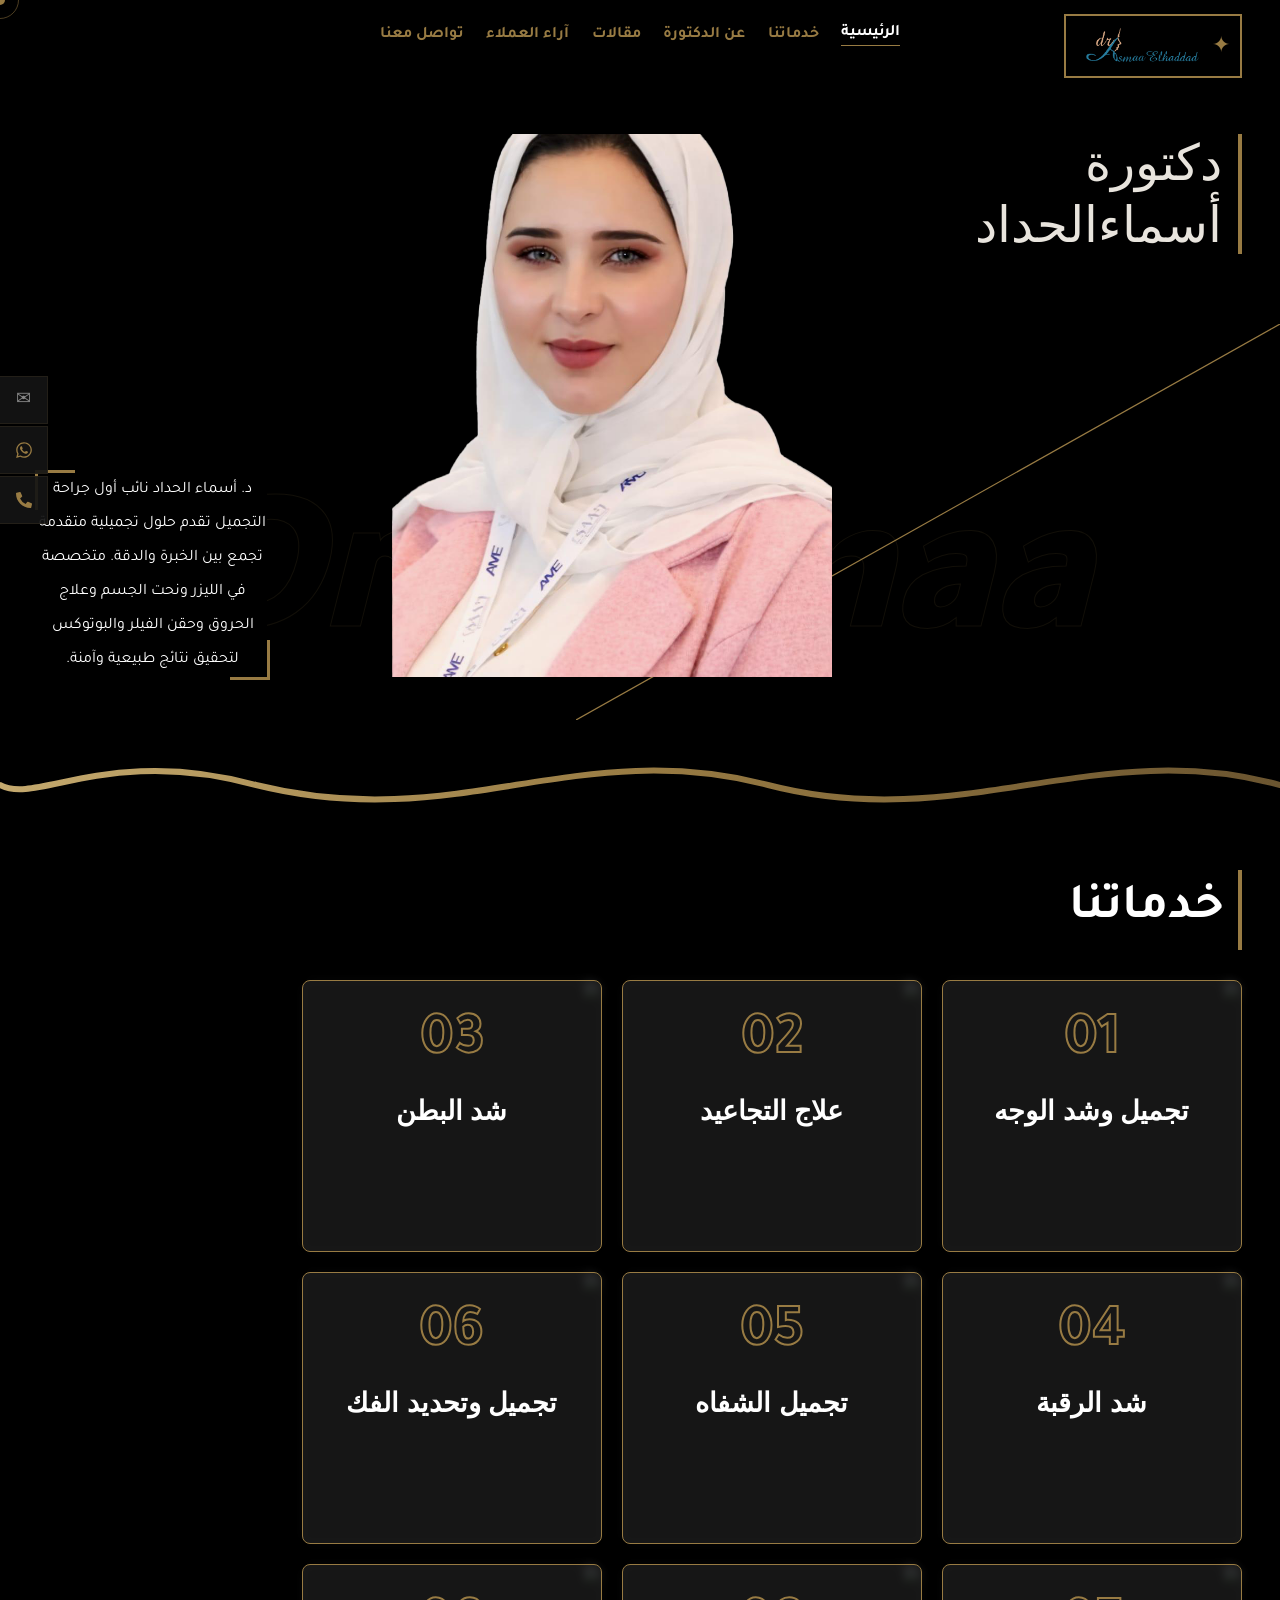
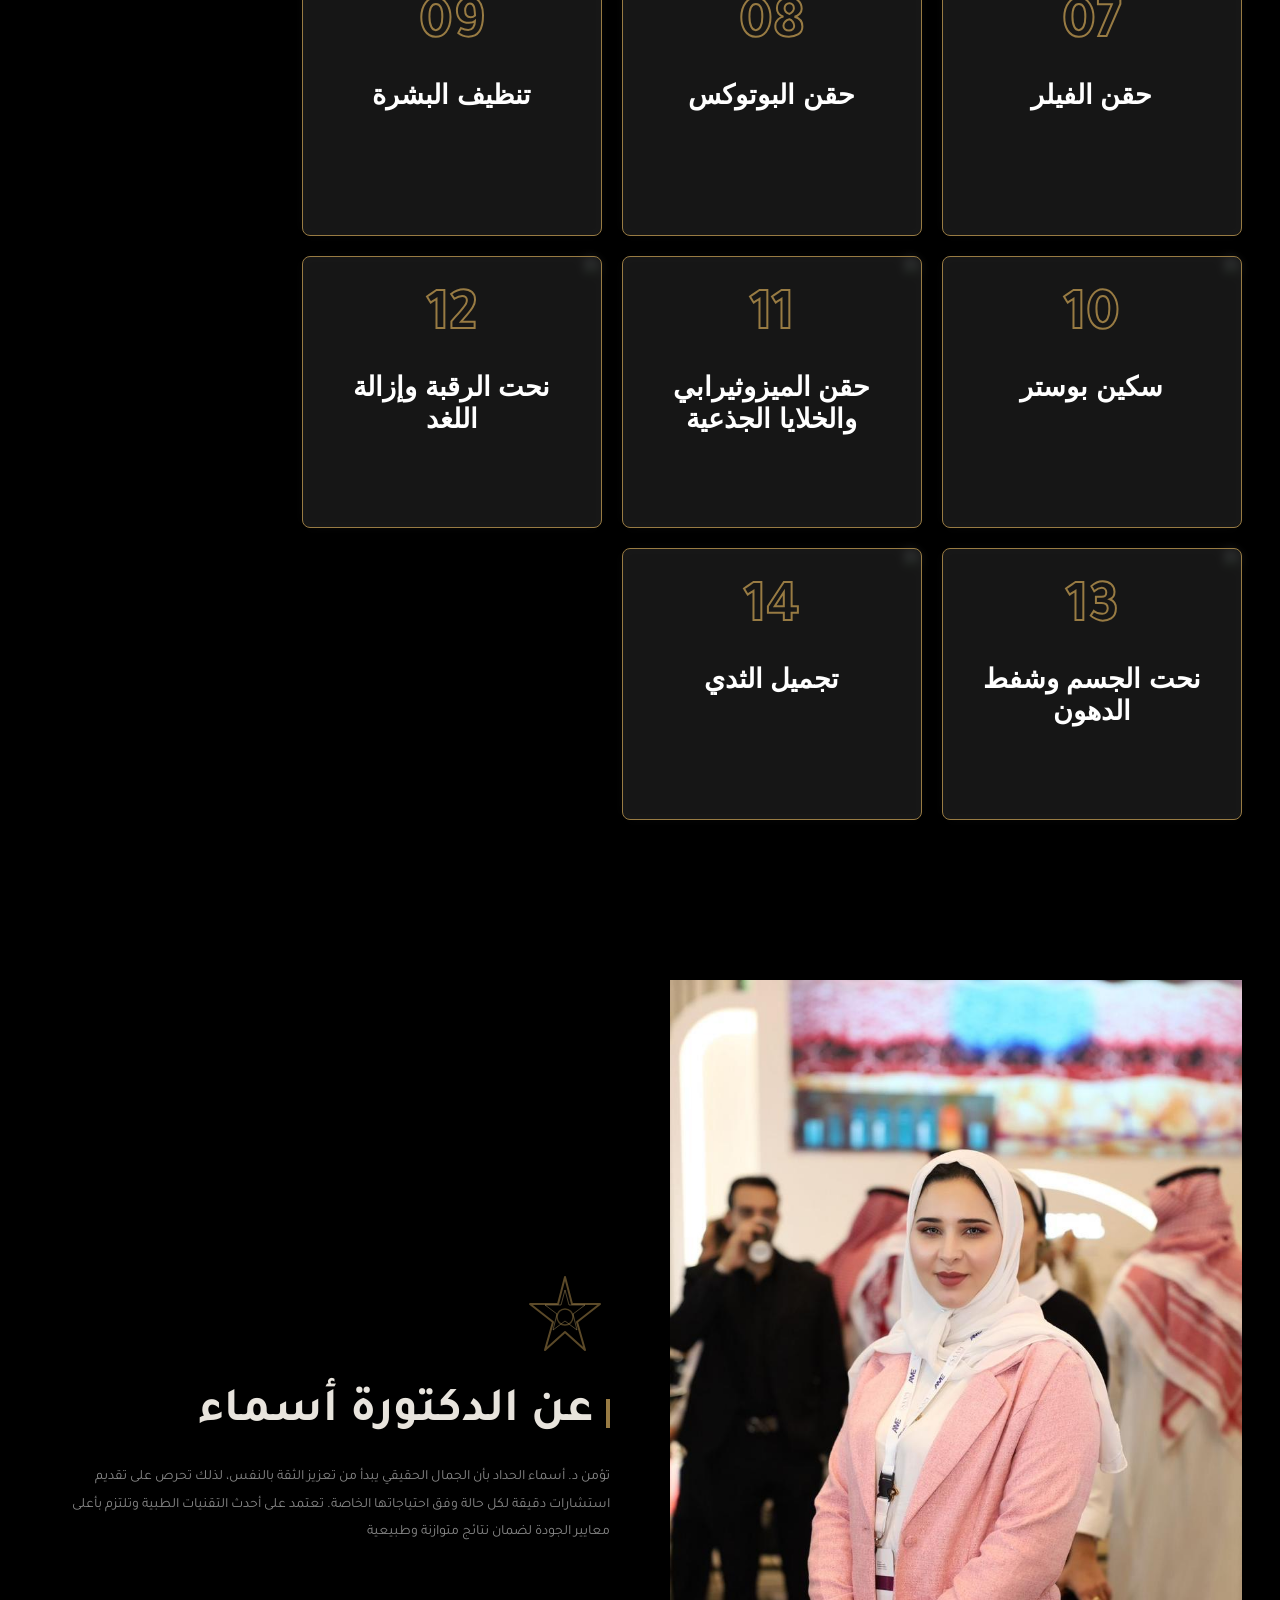
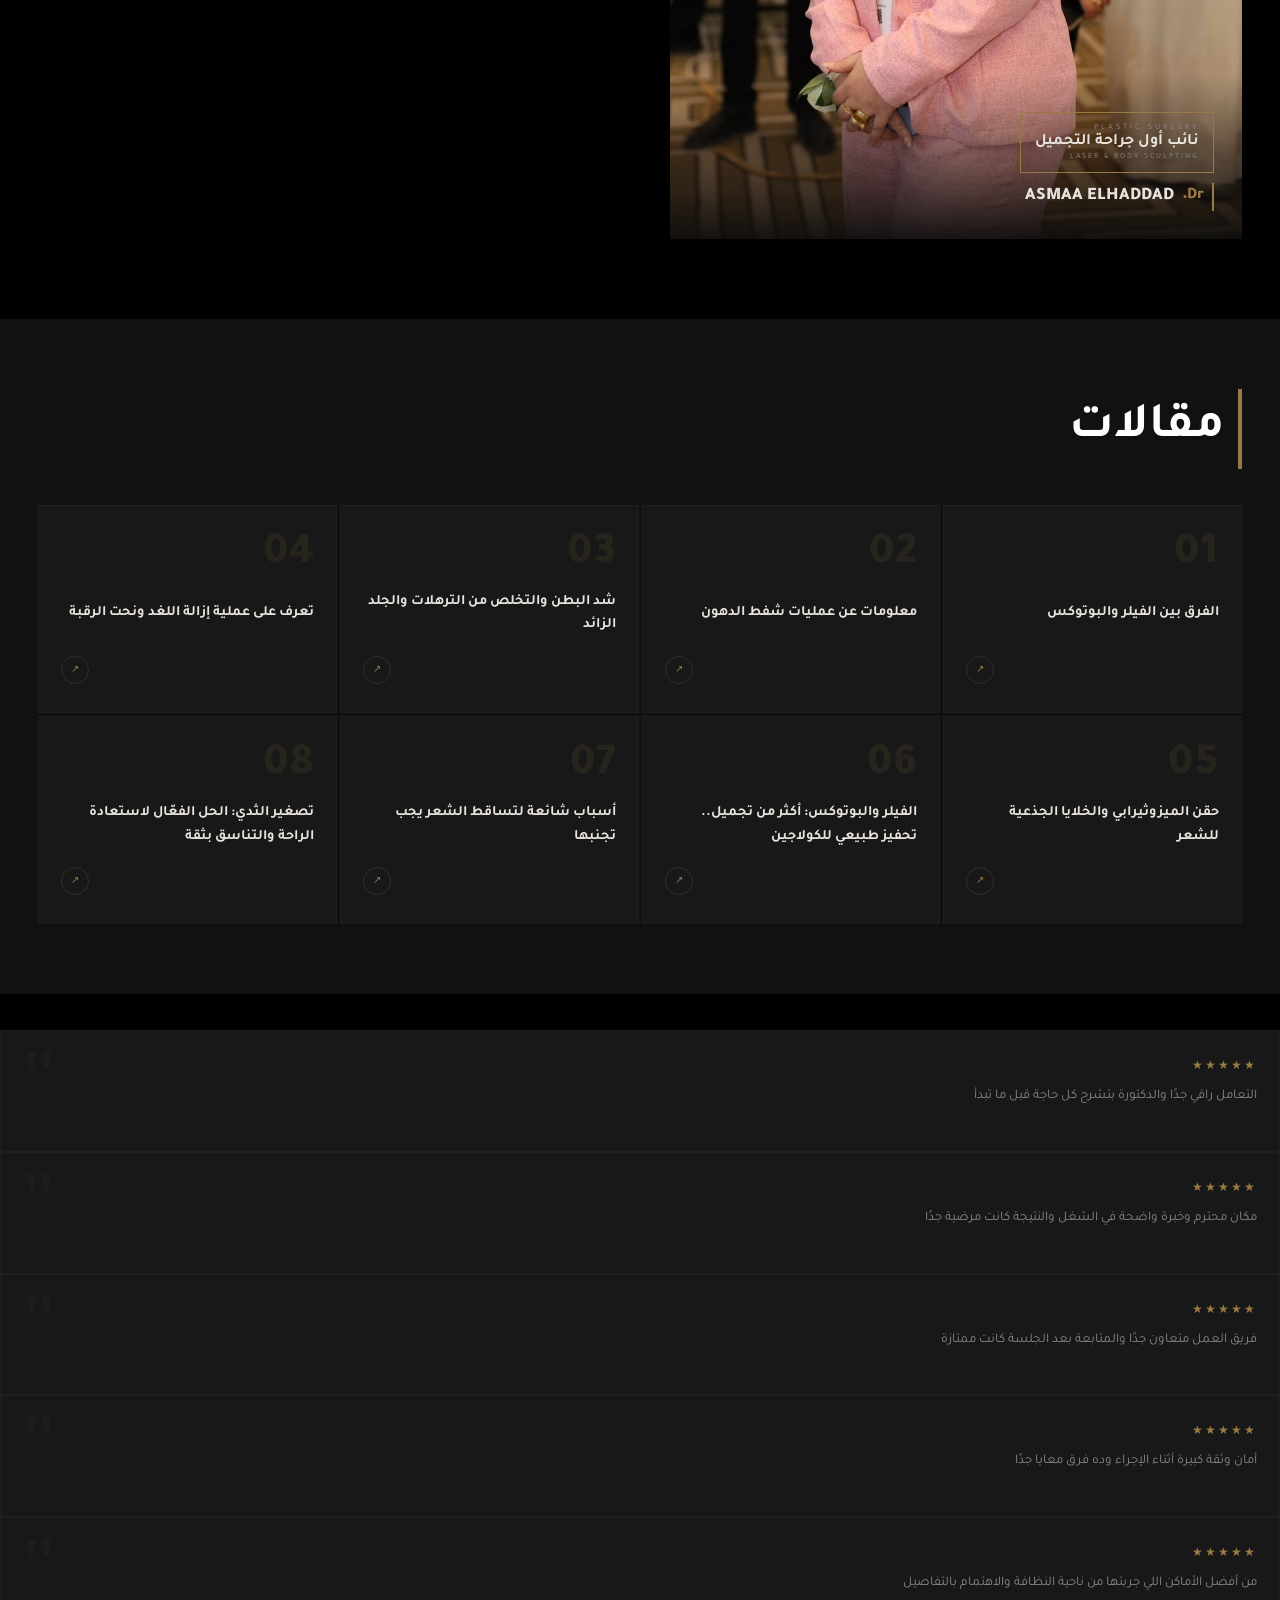
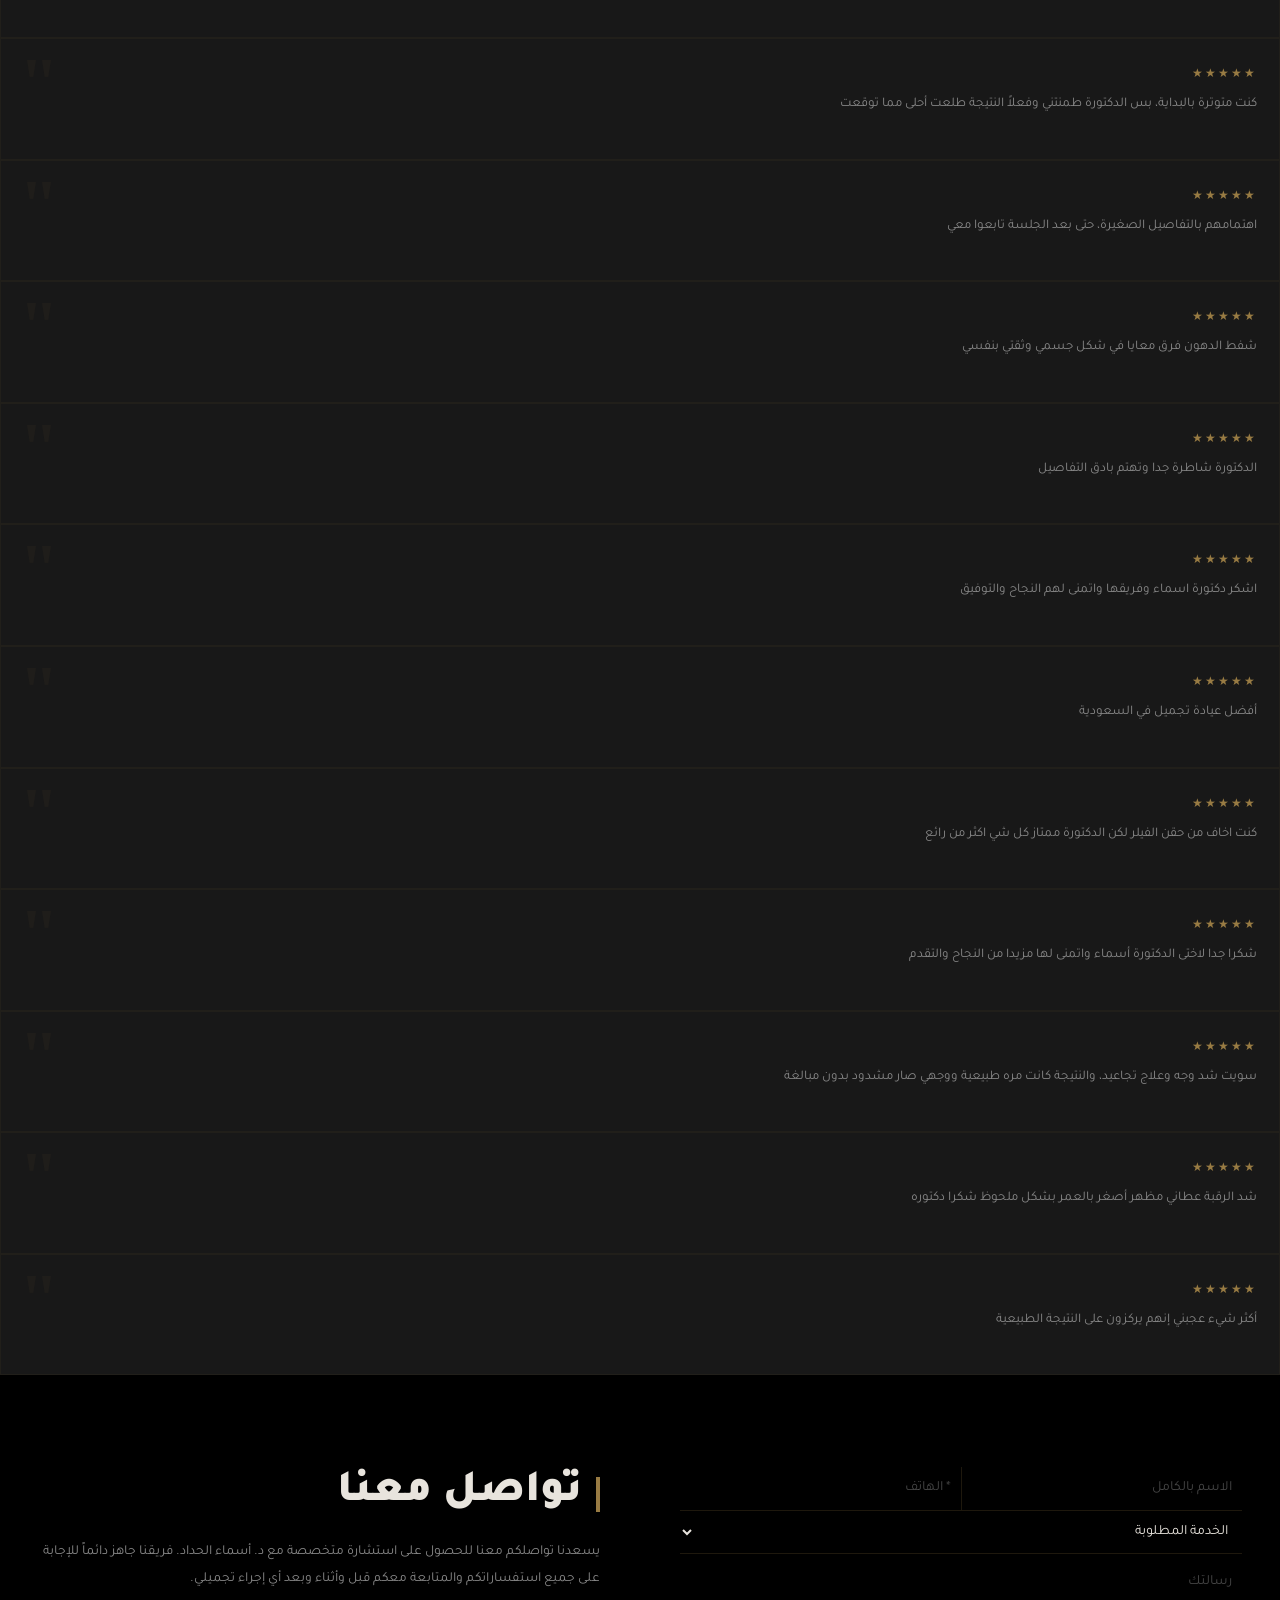
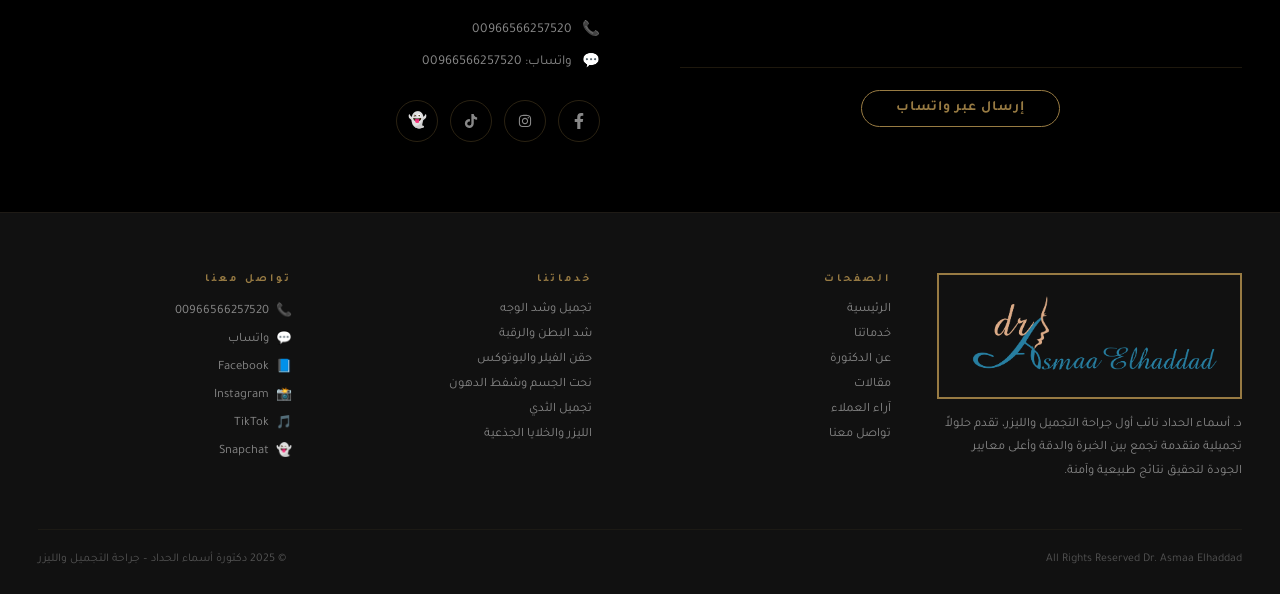
==== commit 223f209c: "k" ====
--- a/2/index.html
+++ b/2/index.html
@@ -458,30 +458,126 @@
         </div>
       </div>
     </section>
-<div class="swiper testi-slider" id="testiSl">
-  <div class="swiper-wrapper">
-
-    <div class="swiper-slide">
-      <div class="testi-c">
-        <div class="stars">★★★★★</div>
-        <p class="testi-txt">التعامل راقي جدًا والدكتورة بتشرح كل حاجة قبل ما تبدأ</p>
-      </div>
-    </div>
-
-    <div class="swiper-slide">
-      <div class="testi-c">
-        <div class="stars">★★★★★</div>
-        <p class="testi-txt">مكان محترم وخبرة واضحة في الشغل والنتيجة كانت مرضية جدًا</p>
-      </div>
-    </div>
-
-    <!-- بقية الـ slides نفس الـ pattern -->
-
-  </div>
-
-  <!-- Dots بتاعت Swiper بدل الـ dots اليدوية -->
-  <div class="swiper-pagination testi-dots"></div>
-</div>
+    <div class="swiper testi-slider" id="testiSl">
+      <div class="swiper-wrapper">
+    
+        <div class="swiper-slide">
+          <div class="testi-c">
+            <div class="stars">★★★★★</div>
+            <p class="testi-txt">التعامل راقي جدًا والدكتورة بتشرح كل حاجة قبل ما تبدأ</p>
+          </div>
+        </div>
+    
+        <div class="swiper-slide">
+          <div class="testi-c">
+            <div class="stars">★★★★★</div>
+            <p class="testi-txt">مكان محترم وخبرة واضحة في الشغل والنتيجة كانت مرضية جدًا</p>
+          </div>
+        </div>
+    
+        <div class="swiper-slide">
+          <div class="testi-c">
+            <div class="stars">★★★★★</div>
+            <p class="testi-txt">فريق العمل متعاون جدًا والمتابعة بعد الجلسة كانت ممتازة</p>
+          </div>
+        </div>
+    
+        <div class="swiper-slide">
+          <div class="testi-c">
+            <div class="stars">★★★★★</div>
+            <p class="testi-txt">أمان وثقة كبيرة أثناء الإجراء وده فرق معايا جدًا</p>
+          </div>
+        </div>
+    
+        <div class="swiper-slide">
+          <div class="testi-c">
+            <div class="stars">★★★★★</div>
+            <p class="testi-txt">من أفضل الأماكن اللي جربتها من ناحية النظافة والاهتمام بالتفاصيل</p>
+          </div>
+        </div>
+    
+        <div class="swiper-slide">
+          <div class="testi-c">
+            <div class="stars">★★★★★</div>
+            <p class="testi-txt">كنت متوترة بالبداية، بس الدكتورة طمنتني وفعلاً النتيجة طلعت أحلى مما توقعت</p>
+          </div>
+        </div>
+    
+        <div class="swiper-slide">
+          <div class="testi-c">
+            <div class="stars">★★★★★</div>
+            <p class="testi-txt">اهتمامهم بالتفاصيل الصغيرة، حتى بعد الجلسة تابعوا معي</p>
+          </div>
+        </div>
+    
+        <div class="swiper-slide">
+          <div class="testi-c">
+            <div class="stars">★★★★★</div>
+            <p class="testi-txt">شفط الدهون فرق معايا في شكل جسمي وثقتي بنفسي</p>
+          </div>
+        </div>
+    
+        <div class="swiper-slide">
+          <div class="testi-c">
+            <div class="stars">★★★★★</div>
+            <p class="testi-txt">الدكتورة شاطرة جدا وتهتم بادق التفاصيل</p>
+          </div>
+        </div>
+    
+        <div class="swiper-slide">
+          <div class="testi-c">
+            <div class="stars">★★★★★</div>
+            <p class="testi-txt">اشكر دكتورة اسماء وفريقها واتمنى لهم النجاح والتوفيق</p>
+          </div>
+        </div>
+    
+        <div class="swiper-slide">
+          <div class="testi-c">
+            <div class="stars">★★★★★</div>
+            <p class="testi-txt">أفضل عيادة تجميل في السعودية</p>
+          </div>
+        </div>
+    
+        <div class="swiper-slide">
+          <div class="testi-c">
+            <div class="stars">★★★★★</div>
+            <p class="testi-txt">كنت اخاف من حقن الفيلر لكن الدكتورة ممتاز كل شي اكثر من رائع</p>
+          </div>
+        </div>
+    
+        <div class="swiper-slide">
+          <div class="testi-c">
+            <div class="stars">★★★★★</div>
+            <p class="testi-txt">شكرا جدا لاختى الدكتورة أسماء واتمنى لها مزيدا من النجاح والتقدم</p>
+          </div>
+        </div>
+    
+        <div class="swiper-slide">
+          <div class="testi-c">
+            <div class="stars">★★★★★</div>
+            <p class="testi-txt">سويت شد وجه وعلاج تجاعيد، والنتيجة كانت مره طبيعية ووجهي صار مشدود بدون مبالغة</p>
+          </div>
+        </div>
+    
+        <div class="swiper-slide">
+          <div class="testi-c">
+            <div class="stars">★★★★★</div>
+            <p class="testi-txt">شد الرقبة عطاني مظهر أصغر بالعمر بشكل ملحوظ شكرا دكتوره</p>
+          </div>
+        </div>
+    
+        <div class="swiper-slide">
+          <div class="testi-c">
+            <div class="stars">★★★★★</div>
+            <p class="testi-txt">أكثر شيء عجبني إنهم يركزون على النتيجة الطبيعية</p>
+          </div>
+        </div>
+    
+      </div>
+    
+      <!-- Dots بتاعت Swiper بدل الـ dots اليدوية -->
+      <div class="swiper-pagination testi-dots"></div>
+    </div>
 
     <!-- ══ TESTIMONIALS ══ -->
     <!-- <section class="testi-sec" id="reviews">
@@ -839,13 +935,15 @@
         <span>© 2025 دكتورة أسماء الحداد – جراحة التجميل والليزر</span>
       </div>
     </footer>
+    <script src="https://cdnjs.cloudflare.com/ajax/libs/Swiper/11.0.5/swiper-bundle.min.js" integrity="sha512-Ysw1DcK1P+uYLqprEAzNQJP+J4hTx4t/3X2nbVwszao8wD+9afLjBQYjz7Uk4ADP+Er++mJoScI42ueGtQOzEA==" crossorigin="anonymous" referrerpolicy="no-referrer"></script>
+
     <script>
   const testiSwiper = new Swiper('#testiSl', {
   slidesPerView: 3,           // عدد الكروت الظاهرة
   spaceBetween: 20,
   loop: true,                 // يلف من الآخر للأول
   autoplay: {
-    delay: 0,
+    delay: 4000,
     disableOnInteraction: false,
   },
   pagination: {
@@ -995,6 +1093,5 @@
         });
       });
     </script>
-    <script src="https://cdnjs.cloudflare.com/ajax/libs/Swiper/11.0.5/swiper-bundle.min.js" integrity="sha512-Ysw1DcK1P+uYLqprEAzNQJP+J4hTx4t/3X2nbVwszao8wD+9afLjBQYjz7Uk4ADP+Er++mJoScI42ueGtQOzEA==" crossorigin="anonymous" referrerpolicy="no-referrer"></script>
   </body>
 </html>
